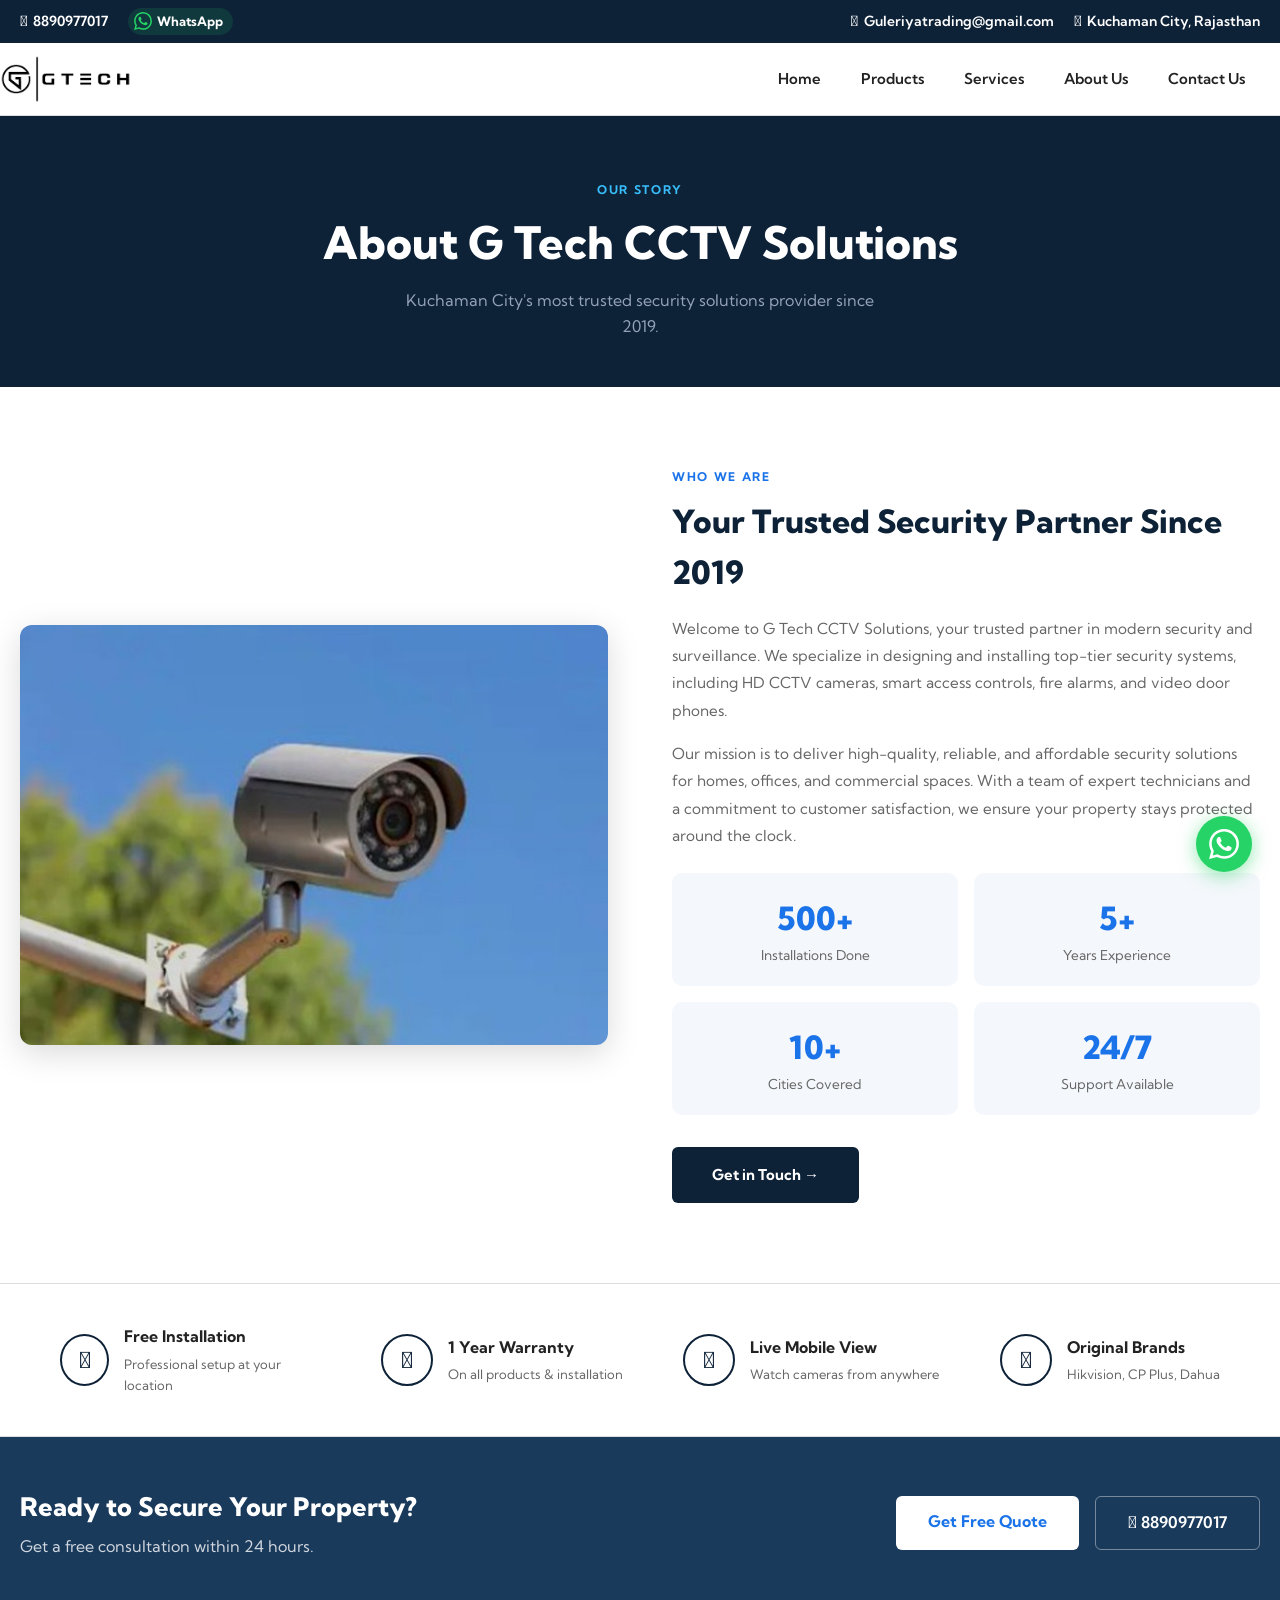
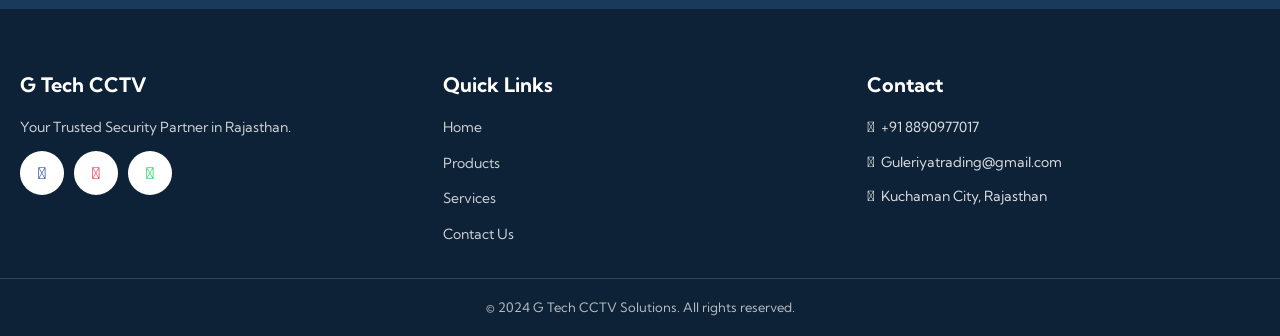
==== about.html @ 12f53654 "Add files via upload" ====
<!DOCTYPE html>
<html lang="en">
<head>
  <link rel="icon" type="image/x-icon" href="favicon.ico"/>
  <link rel="icon" type="image/png" href="favicon.png"/>
  <link rel="apple-touch-icon" href="favicon.png"/>
  <meta name="robots" content="index, follow"/>
  <meta name="geo.region" content="IN-RJ"/>
  <meta name="geo.placename" content="Kuchaman City, Rajasthan"/>
  <meta property="og:url" content="https://gtechcctv.com"/>
  <meta property="og:image" content="https://gtechcctv.com/hero_bg.jpg"/>
  <link rel="canonical" href="https://gtechcctv.com"/>
  <meta charset="UTF-8"/>
  <meta name="viewport" content="width=device-width, initial-scale=1.0"/>
  <title>About G Tech CCTV Solutions | Kuchaman City Rajasthan</title>
  <link rel="preconnect" href="https://fonts.googleapis.com"/>
  <link href="https://fonts.googleapis.com/css2?family=Kumbh+Sans:wght@100..900&display=swap" rel="stylesheet"/>
  <link rel="stylesheet" href="https://cdnjs.cloudflare.com/ajax/libs/font-awesome/6.5.0/css/all.min.css"/>
  <link rel="stylesheet" href="style.css"/>
</head>
<body>
<button onclick="window.scrollTo({top:0,behavior:'smooth'})" id="scrollTopBtn"><i class="fa-solid fa-arrow-up"></i></button>
<div id="waFloat"><div class="wa-tooltip">WhatsApp Us</div><a href="https://wa.me/918890977017" target="_blank" class="wa-main"><svg viewBox="0 0 24 24"><path d="M17.472 14.382c-.297-.149-1.758-.867-2.03-.967-.273-.099-.471-.148-.67.15-.197.297-.767.966-.94 1.164-.173.199-.347.223-.644.075-.297-.15-1.255-.463-2.39-1.475-.883-.788-1.48-1.761-1.653-2.059-.173-.297-.018-.458.13-.606.134-.133.298-.347.446-.52.149-.174.198-.298.298-.497.099-.198.05-.371-.025-.52-.075-.149-.669-1.612-.916-2.207-.242-.579-.487-.5-.669-.51-.173-.008-.371-.01-.57-.01-.198 0-.52.074-.792.372-.272.297-1.04 1.016-1.04 2.479 0 1.462 1.065 2.875 1.213 3.074.149.198 2.096 3.2 5.077 4.487.709.306 1.262.489 1.694.625.712.227 1.36.195 1.871.118.571-.085 1.758-.719 2.006-1.413.248-.694.248-1.289.173-1.413-.074-.124-.272-.198-.57-.347m-5.421 7.403h-.004a9.87 9.87 0 01-5.031-1.378l-.361-.214-3.741.982.998-3.648-.235-.374a9.86 9.86 0 01-1.51-5.26c.001-5.45 4.436-9.884 9.888-9.884 2.64 0 5.122 1.03 6.988 2.898a9.825 9.825 0 012.893 6.994c-.003 5.45-4.437 9.884-9.885 9.884m8.413-18.297A11.815 11.815 0 0012.05 0C5.495 0 .16 5.335.157 11.892c0 2.096.547 4.142 1.588 5.945L.057 24l6.305-1.654a11.882 11.882 0 005.683 1.448h.005c6.554 0 11.89-5.335 11.893-11.893a11.821 11.821 0 00-3.48-8.413z"/></svg></a></div>

<div class="upperheader">
  <div class="container">
    <div class="upperheader-box">
      <div class="socialmedia-upper">
        <a href="tel:+918890977017"><i class="fa-solid fa-phone"></i>8890977017</a>
        <a href="https://wa.me/918890977017" target="_blank" class="uh-wa-icon" title="WhatsApp Us">
          <svg viewBox="0 0 24 24" style="width:18px;height:18px;fill:#25d366;vertical-align:middle"><path d="M17.472 14.382c-.297-.149-1.758-.867-2.03-.967-.273-.099-.471-.148-.67.15-.197.297-.767.966-.94 1.164-.173.199-.347.223-.644.075-.297-.15-1.255-.463-2.39-1.475-.883-.788-1.48-1.761-1.653-2.059-.173-.297-.018-.458.13-.606.134-.133.298-.347.446-.52.149-.174.198-.298.298-.497.099-.198.05-.371-.025-.52-.075-.149-.669-1.612-.916-2.207-.242-.579-.487-.5-.669-.51-.173-.008-.371-.01-.57-.01-.198 0-.52.074-.792.372-.272.297-1.04 1.016-1.04 2.479 0 1.462 1.065 2.875 1.213 3.074.149.198 2.096 3.2 5.077 4.487.709.306 1.262.489 1.694.625.712.227 1.36.195 1.871.118.571-.085 1.758-.719 2.006-1.413.248-.694.248-1.289.173-1.413-.074-.124-.272-.198-.57-.347m-5.421 7.403h-.004a9.87 9.87 0 01-5.031-1.378l-.361-.214-3.741.982.998-3.648-.235-.374a9.86 9.86 0 01-1.51-5.26c.001-5.45 4.436-9.884 9.888-9.884 2.64 0 5.122 1.03 6.988 2.898a9.825 9.825 0 012.893 6.994c-.003 5.45-4.437 9.884-9.885 9.884m8.413-18.297A11.815 11.815 0 0012.05 0C5.495 0 .16 5.335.157 11.892c0 2.096.547 4.142 1.588 5.945L.057 24l6.305-1.654a11.882 11.882 0 005.683 1.448h.005c6.554 0 11.89-5.335 11.893-11.893a11.821 11.821 0 00-3.48-8.413z"/></svg>
        </a>
      </div>
      <div class="socialmedia-upper">
        <a href="mailto:Guleriyatrading@gmail.com"><i class="fa-regular fa-envelope"></i>Guleriyatrading@gmail.com</a>
        <a href="#"><i class="fa-solid fa-location-dot"></i>Kuchaman City, Rajasthan</a>
      </div>
    </div>
  </div>
</div></div>

<header class="navbar" id="navbar">
  <button class="hamburger" id="menuToggle"><i class="fa-solid fa-bars"></i></button>
    <a href="index.html" class="logo-wrap">
    <img src="logo.png" alt="G Tech CCTV Solutions" class="navbar-logo"/>
  </a>
  <nav class="menu" id="navMenu"><ul><li><a href="index.html">Home</a></li><li><a href="products.html">Products</a></li><li><a href="services.html">Services</a></li><li><a href="about.html">About Us</a></li><li><a href="contact.html">Contact Us</a></li></ul></nav>
</header>

<div class="page-hero"><div class="eyebrow">Our Story</div><h1>About G Tech CCTV Solutions</h1><p>Kuchaman City's most trusted security solutions provider since 2019.</p></div>

<div style="padding:5rem 0;background:#fff">
  <div class="container">
    <div style="display:grid;grid-template-columns:1fr 1fr;gap:4rem;align-items:center">
      <div>
        <img src="install_1.jpg" alt="G Tech" style="width:100%;height:420px;object-fit:cover;border-radius:12px;box-shadow:0 8px 32px rgba(0,0,0,.15)"/>
      </div>
      <div>
        <div style="font-size:.75rem;font-weight:700;letter-spacing:.14em;text-transform:uppercase;color:#1a73e8;margin-bottom:.6rem">Who We Are</div>
        <h2 style="font-size:2rem;font-weight:800;color:#0d2137;margin-bottom:1rem">Your Trusted Security Partner Since 2019</h2>
        <p style="color:#666;font-size:.95rem;line-height:1.8;margin-bottom:1rem">Welcome to G Tech CCTV Solutions, your trusted partner in modern security and surveillance. We specialize in designing and installing top-tier security systems, including HD CCTV cameras, smart access controls, fire alarms, and video door phones.</p>
        <p style="color:#666;font-size:.95rem;line-height:1.8;margin-bottom:1.5rem">Our mission is to deliver high-quality, reliable, and affordable security solutions for homes, offices, and commercial spaces. With a team of expert technicians and a commitment to customer satisfaction, we ensure your property stays protected around the clock.</p>
        <div style="display:grid;grid-template-columns:1fr 1fr;gap:1rem;margin-bottom:2rem">
          <div style="background:#f4f7fb;border-radius:10px;padding:1.25rem;text-align:center"><div style="font-size:2rem;font-weight:800;color:#1a73e8">500+</div><div style="font-size:.85rem;color:#666">Installations Done</div></div>
          <div style="background:#f4f7fb;border-radius:10px;padding:1.25rem;text-align:center"><div style="font-size:2rem;font-weight:800;color:#1a73e8">5+</div><div style="font-size:.85rem;color:#666">Years Experience</div></div>
          <div style="background:#f4f7fb;border-radius:10px;padding:1.25rem;text-align:center"><div style="font-size:2rem;font-weight:800;color:#1a73e8">10+</div><div style="font-size:.85rem;color:#666">Cities Covered</div></div>
          <div style="background:#f4f7fb;border-radius:10px;padding:1.25rem;text-align:center"><div style="font-size:2rem;font-weight:800;color:#1a73e8">24/7</div><div style="font-size:.85rem;color:#666">Support Available</div></div>
        </div>
        <a href="contact.html" class="watch-cart-btn" style="text-decoration:none;display:inline-flex">Get in Touch →</a>
      </div>
    </div>
  </div>
</div>

<div class="info-section">
  <div class="info-item"><div class="info-icon"><i class="fa fa-tools"></i></div><div class="info-text"><h4>Free Installation</h4><p>Professional setup at your location</p></div></div>
  <div class="info-item"><div class="info-icon"><i class="fa fa-shield-alt"></i></div><div class="info-text"><h4>1 Year Warranty</h4><p>On all products & installation</p></div></div>
  <div class="info-item"><div class="info-icon"><i class="fa fa-mobile-alt"></i></div><div class="info-text"><h4>Live Mobile View</h4><p>Watch cameras from anywhere</p></div></div>
  <div class="info-item"><div class="info-icon"><i class="fa fa-certificate"></i></div><div class="info-text"><h4>Original Brands</h4><p>Hikvision, CP Plus, Dahua</p></div></div>
</div>

<div class="newsletter-section"><div class="container"><div class="newsletter-inner"><div><h3>Ready to Secure Your Property?</h3><p>Get a free consultation within 24 hours.</p></div><div style="display:flex;gap:1rem;flex-wrap:wrap"><a href="contact.html" style="display:inline-block;background:#fff;color:#1a73e8;padding:.85rem 2rem;border-radius:6px;font-weight:700;text-decoration:none">Get Free Quote</a><a href="tel:+918890977017" style="display:inline-block;color:#fff;padding:.85rem 2rem;border-radius:6px;font-weight:600;border:1.5px solid rgba(255,255,255,.4);text-decoration:none"><i class="fa fa-phone"></i> 8890977017</a></div></div></div></div>

<footer class="custom-footer">
  <div class="footer-top container">
    <div class="footer-col"><h4>G Tech CCTV</h4><p>Your Trusted Security Partner in Rajasthan.</p><div class="social-icons"><a href="#" class="icons facebook"><i class="fab fa-facebook-f"></i></a><a href="#" class="icons instagram"><i class="fab fa-instagram"></i></a><a href="https://wa.me/918890977017" class="icons whatsapp"><i class="fab fa-whatsapp"></i></a></div></div>
    <div class="footer-col"><h4>Quick Links</h4><ul><li><a href="index.html">Home</a></li><li><a href="products.html">Products</a></li><li><a href="services.html">Services</a></li><li><a href="contact.html">Contact Us</a></li></ul></div>
    <div class="footer-col contact-us"><h4>Contact</h4><a href="tel:+918890977017"><i class="fa fa-phone"></i>+91 8890977017</a><a href="mailto:Guleriyatrading@gmail.com"><i class="fa fa-envelope"></i>Guleriyatrading@gmail.com</a><a><i class="fa fa-location-dot"></i>Kuchaman City, Rajasthan</a></div>
  </div>
  <div class="footer-bottom"><p>© 2024 G Tech CCTV Solutions. All rights reserved.</p></div>
</footer>
<script src="main.js"></script>
</body>
</html>
---- style.css ----
/* =====================================================
   G TECH CCTV SOLUTIONS — MAIN STYLESHEET
   Based on Situ Watch Factory Design
   ===================================================== */
:root {
  --primary: #0d2137;
  --primary-light: #1a3a5c;
  --primary-dark: #060f1a;
  --accent: #1a73e8;
  --accent-hover: #1557b0;
  --light: #f4f7fb;
  --white: #ffffff;
  --text: #222222;
  --muted: #666666;
  --border: #dddddd;
}

*,*::before,*::after { box-sizing: border-box; padding: 0; margin: 0; font-family: "Kumbh Sans", sans-serif; }
html { scroll-behavior: smooth; }
body { color: var(--text); background: #fff; overflow-x: hidden; line-height: 1.6; }
img { max-width: 100%; display: block; }
a { text-decoration: none; color: inherit; }
.container { max-width: 1280px; width: 100%; margin: auto; padding: 0 20px; }

/* ── SCROLL TOP ── */
#scrollTopBtn { position:fixed; bottom:80px; right:20px; z-index:99; font-size:18px; border:none; outline:none; background:#1a73e8; color:white; cursor:pointer; padding:10px 15px; border-radius:50%; display:none; transition:background .3s; width:50px; height:50px; }
#scrollTopBtn:hover { background:#0d2137; }

/* ── UPPER HEADER ── */
.upperheader { background: var(--primary); }
.upperheader-box { width:100%; display:flex; justify-content:space-between; padding:8px 0; align-items:center; }
.socialmedia-upper { display:flex; gap:20px; align-items:center; }
.socialmedia-upper i { margin-right:5px; }
.socialmedia-upper a { text-decoration:none; color:#fff; transition:.5s; font-weight:600; font-size:14px; }
.socialmedia-upper a:hover { opacity:.85; }
.uh-wa-icon { display:flex; align-items:center; background:#25d36622; border-radius:50px; padding:3px 10px 3px 6px; gap:5px; color:#25d366 !important; font-size:13px !important; }
.uh-wa-icon::after { content:'WhatsApp'; font-weight:700; color:#fff; font-size:13px; }

/* ── NAVBAR ── */
.navbar { display:flex; justify-content:space-between; align-items:center; padding:0 20px 0 0; position:sticky; top:0; z-index:999; background:#fff; border-bottom:1px solid var(--border); }
/* Navbar logo image */
.navbar-logo {
  height: 48px;
  width: auto;
  display: block;
  /* Logo is white — invert to dark for white navbar */
  filter: invert(1) brightness(0);
}
.logo-wrap { display:flex; align-items:center; text-decoration:none; padding: 12px 0; }
/* Full corner logo box — SVG shield */
.logo-icon-box { 
  width:54px; height:54px; 
  background:var(--primary); 
  border-radius:10px; 
  display:flex; align-items:center; justify-content:center; 
  flex-shrink:0;
  padding:8px;
}
.logo-icon-box svg { 
  width:100%; height:100%;
  fill:#fff; 
}
/* Keep old class for other pages still using it */
.logo-corner-img { background:#fff; height:72px; width:130px; display:flex; align-items:center; justify-content:center; flex-shrink:0; padding:4px 6px; border-right:4px solid var(--primary); box-sizing:border-box; overflow:hidden; }
.logo-corner-img img { width:100%; height:100%; object-fit:cover; object-position:center top; display:block; }
.logo-text-block { display:flex; flex-direction:column; line-height:1.15; }
.lt-main { font-size:1.25rem; font-weight:900; color:var(--primary); letter-spacing:.02em; font-family:'Kumbh Sans',sans-serif; }
.lt-sub { font-size:.78rem; font-weight:700; color:var(--accent); letter-spacing:.06em; text-transform:uppercase; }

.menu { display:flex; padding:15px; justify-content:center; }
.menu ul { list-style:none; display:flex; gap:40px; padding:0; margin:0; }
.menu ul li a { text-decoration:none; color:var(--text); font-weight:600; transition:.5s; padding-bottom:35px; font-size:15px; }
.menu ul li a i { vertical-align:bottom; margin-left:5px; font-size:12px; }
.menu ul li a:hover { color:var(--primary); }
.nav-actions { display:flex; gap:10px; align-items:center; }
.nav-actions button { background:none; border:none; cursor:pointer; font-size:20px; color:var(--text); transition:color .3s; position:relative; }
.nav-actions button:hover { color:var(--primary); }
.hamburger { display:none; font-size:1.5em; background:none; border:none; color:var(--text); cursor:pointer; }

/* SEARCH BAR */
#searchBar { position:relative; padding:12px 20px; background:var(--primary-light); display:none; }
#searchBar.show { display:block; }
#searchBar input { padding:10px 15px; border-radius:4px; width:100%; font-size:14px; outline:none; border:1px solid var(--border); }

/* ── HERO BANNER SLIDER ── */
.main-banner-section { position:relative; margin-bottom:30px; }
.slider { position:relative; width:100%; height:100%; }
.auto-slider { position:relative; width:100%; height:500px; overflow:hidden; }
.auto-slider .slide { position:absolute; width:100%; height:100%; opacity:0; transition:all 1.2s cubic-bezier(.25,.46,.45,.94); background-size:cover; background-position:center; background-repeat:no-repeat; display:flex; align-items:center; justify-content:flex-start; padding-left:8%; }
.auto-slider .slide.active { opacity:1; z-index:2; }
.auto-slider .slide .info { position:relative; text-align:left; color:white; padding:40px; border-radius:12px; max-width:550px; z-index:2; opacity:0; transform:translateY(50px); transition:all 1s ease .5s; }
.auto-slider .slide.active .info { opacity:1; transform:translateY(0); }
.auto-slider .slide .info h1 { font-size:3rem; margin-bottom:20px; font-weight:800; text-shadow:2px 2px 8px rgba(0,0,0,.6); letter-spacing:1.5px; line-height:1.2; }
.auto-slider .slide .info p { font-size:1.2rem; line-height:1.6; margin-bottom:30px; text-shadow:1px 1px 4px rgba(0,0,0,.7); }
.banner-btn { display:inline-block; padding:14px 32px; background:var(--accent); color:#fff; font-weight:700; border-radius:50px; text-transform:uppercase; letter-spacing:1px; transition:all .4s; box-shadow:0 4px 15px rgba(26,115,232,.3); }
.banner-btn:hover { transform:translateY(-3px); box-shadow:0 8px 25px rgba(26,115,232,.5); background:var(--accent-hover); }
.dots-navigation { position:absolute; bottom:30px; left:0; right:0; display:flex; justify-content:center; z-index:10; gap:15px; }
.dot { width:14px; height:14px; border-radius:50%; background:rgba(255,255,255,.5); cursor:pointer; transition:all .4s; box-shadow:0 2px 8px rgba(0,0,0,.3); }
.dot.active { background:var(--accent); transform:scale(1.4); box-shadow:0 0 20px var(--accent); }
.dot:hover { background:var(--accent); transform:scale(1.3); }

/* ── CATEGORIES ── */
.categories-list { width:100%; margin-top:50px; }
.men-women-watch { display:flex; gap:20px; flex-wrap:wrap; justify-content:center; }
.men-women-watch-box { position:relative; width:calc(20% - 16px); overflow:hidden; box-shadow:0 15px 30px rgba(0,0,0,.15); border-radius:12px; transition:all .4s cubic-bezier(.175,.885,.32,1.275); cursor:pointer; background:#f4f7fb; }
.men-women-watch-box:hover { transform:translateY(-15px); box-shadow:0 20px 40px rgba(0,0,0,.2); }
.men-women-watch-box-image { overflow:hidden; position:relative; height:280px; border-radius:12px; background:#f4f7fb; }
.men-women-watch-box-image img { width:100%; height:100%; object-fit:cover; display:block; transition:transform .8s cubic-bezier(.23,1,.32,1); border-radius:12px; }
/* For PNG product images — show full camera, no crop */
.men-women-watch-box-image.cat-contain { background:#fff; }
.men-women-watch-box-image.cat-contain img { object-fit:contain; padding:10px; transform:scale(.92); }
.men-women-watch-box:hover .men-women-watch-box-image.cat-contain img { transform:scale(1); }
.men-women-watch-box:hover .men-women-watch-box-image img { transform:scale(1.15); }
.men-women-watch-box h6 { position:absolute; bottom:0; left:0; right:0; margin:0; font-size:18px; color:#fff; font-weight:700; text-shadow:0 2px 10px rgba(0,0,0,.6); z-index:2; transition:all .4s; background:linear-gradient(to top,rgba(0,0,0,.75) 0%,transparent 100%); padding:30px 18px 16px; text-align:left; border-radius:0 0 12px 12px; }
.men-women-watch-box:hover h6 { padding-bottom:20px; }
.cat-overlay { position:absolute; inset:0; background:linear-gradient(to top,rgba(0,0,0,.5) 0%,transparent 55%); border-radius:12px; z-index:1; }

/* ── SECTION HEADING ── */
.main-product-arrvial { background:#fafafa; margin-top:50px; padding-bottom:50px; }
.product-heading-arrival { width:100%; text-align:center; padding:50px 0; }
.product-heading-arrival h3 { font-size:35px; font-weight:600; text-shadow:0 2px 5px rgba(148,148,148,.6); }
.product-heading-arrival h6 { font-size:18px; font-weight:500; color:var(--accent); }

/* ── PRODUCT CARDS ── */
.product-box-main { display:flex; flex-wrap:wrap; width:100%; gap:25px; justify-content:center; }
.product-card { background:#fff; padding:15px; border-radius:8px; width:23%; box-shadow:0 3px 10px rgba(0,0,0,.1); text-align:center; transition:transform .3s; position:relative; cursor:pointer; }
.product-card:hover { transform:translateY(-5px); box-shadow:0 10px 20px rgba(13,33,55,.15); }
.card-link { position:absolute; top:0; left:0; right:0; bottom:0; z-index:1; }
.image-wrapper { position:relative; width:100%; overflow:hidden; border-radius:6px; background:#f4f7fb; }
.image-wrapper img { width:100%; height:220px; object-fit:cover; display:block; transition:transform .4s; }
.image-wrapper .hover-img { position:absolute; top:0; left:0; opacity:0; transition:opacity .3s; }
.product-card:hover .image-wrapper img { transform:scale(1.05); }
.product-card:hover .hover-img { opacity:1; }
.product-card:hover .main-img { opacity:0; }
.product-action-buttons { display:flex; flex-direction:column; gap:10px; position:absolute; z-index:2; top:14%; right:-20px; transform:translateY(-50%); opacity:0; transition:all .4s ease-in-out; }
.product-card:hover .product-action-buttons { right:20px; opacity:1; }
.action-btn { background:#fff; color:var(--text); font-size:16px; border-radius:50%; border:none; cursor:pointer; text-align:center; transition:background .3s,transform .3s; box-shadow:0 4px 10px rgba(0,0,0,.1); width:46px; height:46px; line-height:46px; display:flex; align-items:center; justify-content:center; }
.action-btn:hover { background:var(--primary); color:#fff; transform:scale(1.05); }
.pc-tag-badge { position:absolute; top:.75rem; left:.75rem; color:#fff; font-size:.7rem; font-weight:700; padding:.2rem .65rem; border-radius:50px; z-index:3; }
.shop-name { color:#888; font-size:12px; margin:8px 0 4px; text-transform:uppercase; font-weight:600; }
.product-name-text { font-size:16px; margin:5px 0; color:var(--text); font-weight:600; transition:.5s; display:block; }
.product-name-text:hover { color:var(--primary); }
.product-subtitle { font-size:13px; color:var(--muted); margin:3px 0; }
.rating { color:#ffc107; font-size:16px; margin:5px 0; }
.product-view-more-btn { text-align:center; margin:30px 0 10px; width:100%; }
.product-btn { position:relative; display:inline-block; padding:12px 30px; font-size:15px; font-weight:600; color:var(--text); border:2px solid var(--primary); text-transform:uppercase; overflow:hidden; transition:all .4s; z-index:1; background:transparent; cursor:pointer; }
.product-btn::before { content:''; position:absolute; top:0; left:-100%; width:100%; height:100%; background:var(--primary); z-index:-1; transition:all .4s; }
.product-btn:hover::before { left:0; }
.product-btn:hover { color:#fff; }

/* ── SPECIAL OFFER / PROMO ── */
.special-offer-section { padding:50px 0; }
.special-offer-main { display:flex; align-items:center; justify-content:space-between; background:#fff; margin:0 0 40px; border-radius:12px; overflow:hidden; box-shadow:0 8px 30px rgba(0,0,0,.1); }
.special-text { width:40%; padding:40px; }
.special-image { width:60%; overflow:hidden; height:450px; }
.special-image img { width:100%; height:100%; object-fit:cover; transition:.7s; }
.special-image img:hover { transform:scale(1.05); }
.special-offer-badge { color:var(--accent); font-weight:800; font-size:13px; letter-spacing:2px; text-transform:uppercase; }
.special-text h6 { font-size:22px; color:var(--text); margin:10px 0 0; }
.special-text h5 { font-size:42px; color:var(--text); margin:0; font-weight:800; line-height:1.1; }
.special-text p { color:var(--muted); margin:20px 0 25px; font-size:16px; line-height:1.7; }

/* ── BRAND LIST ── */
.main-brand-list { width:100%; background:#fff; padding:50px 0; }
.brand-list-box-main { display:grid; grid-template-columns:repeat(5,1fr); gap:20px; width:100%; justify-items:center; }
.brand-list-box-image { overflow:hidden; border-radius:8px; box-shadow:0 3px 12px rgba(0,0,0,.08); transition:transform .3s; }
.brand-list-box-image:hover { transform:translateY(-5px); }
.brand-list-box-image img { width:100%; height:160px; object-fit:cover; transition:.5s; }

/* ── TESTIMONIALS ── */
.testimonial-container { display:flex; width:100%; }
.image-section { width:50%; display:flex; justify-content:center; align-items:center; background:#fff; }
.image-section img { width:100%; height:100%; object-fit:cover; }
.text-section { width:50%; background:#f2f2f2; padding:60px 40px; display:flex; flex-direction:column; justify-content:center; position:relative; overflow:hidden; }
.testimonial { opacity:0; transition:opacity .5s; position:absolute; }
.testimonial.active { opacity:1; position:relative; }
.quote-icon { font-size:40px; color:var(--primary); margin-bottom:20px; }
.quote-text { color:#555; font-size:16px; line-height:1.6; margin-bottom:30px; font-style:italic; }
.author-info { display:flex; align-items:center; gap:15px; }
.author-info .name { font-weight:700; color:var(--text); font-size:16px; }
.author-info .role { color:var(--muted); font-size:14px; }
.nav-buttons { position:absolute; bottom:30px; right:40px; display:flex; gap:10px; }
.nav-buttons button { width:46px; height:46px; border-radius:50%; border:none; background:var(--primary); color:#fff; cursor:pointer; font-weight:700; font-size:18px; transition:background .2s; }
.nav-buttons button:hover { background:var(--accent); }

/* ── INFO STRIP ── */
.info-section { display:flex; justify-content:space-between; align-items:center; padding:40px 60px; background:#fff; flex-wrap:wrap; gap:20px; border-top:1px solid var(--border); border-bottom:1px solid var(--border); }
.info-item { display:flex; align-items:center; max-width:260px; gap:15px; }
.info-icon { width:52px; height:52px; border:2px solid var(--primary); border-radius:50%; display:flex; align-items:center; justify-content:center; font-size:22px; color:var(--primary); }
.info-text h4 { font-size:16px; font-weight:700; margin:0; }
.info-text p { font-size:13px; color:var(--muted); margin:4px 0 0; }

/* ── PRODUCT DETAIL PAGE ── */
.watch-page { display:flex; gap:30px; padding:40px 30px; }
.watch-gallery { display:flex; gap:20px; width:50%; }
.watch-thumbs { display:flex; flex-direction:column; gap:10px; overflow-y:auto; height:520px; width:110px; scrollbar-width:none; flex-shrink:0; }
.watch-thumbs::-webkit-scrollbar { display:none; }
.watch-thumbs img { width:100px; height:100px; object-fit:contain; cursor:pointer; border:2px solid transparent; border-radius:6px; border:1px solid var(--border); transition:border-color .2s; }
.watch-thumbs img:hover { border-color:var(--primary); }
.zoom-container { flex:1; }
.main-image { position:relative; width:100%; height:480px; overflow:hidden; border:1px solid var(--border); cursor:zoom-in; border-radius:8px; }
.main-image img { width:100%; height:100%; object-fit:contain; transition:transform .4s; }
.main-image:hover img { transform:scale(1.06); }
.zoom-hint { position:absolute; bottom:.75rem; right:.75rem; background:rgba(0,0,0,.55); color:#fff; font-size:.7rem; padding:.25rem .6rem; border-radius:50px; pointer-events:none; }
.watch-details { width:50%; }
.watch-details h2 { margin-bottom:10px; font-weight:400; font-size:30px; color:var(--primary); }
.watch-brand-badge { display:inline-block; font-size:.72rem; font-weight:700; padding:.22rem .7rem; border-radius:50px; margin-bottom:.75rem; }
.watch-desc { font-size:15px; color:var(--muted); margin-bottom:12px; line-height:1.7; }
.watch-meta { list-style:none; padding:0; margin:10px 0; }
.watch-meta li { line-height:32px; font-size:15px; }
.watch-meta li span { font-weight:700; font-size:16px; margin-right:5px; color:var(--primary); }
.contact-box { background:#fff8e1; border:1.5px solid #ffd54f; border-radius:8px; padding:1rem; margin:1.25rem 0; font-size:.9rem; color:#5d4037; }
.contact-box strong { color:var(--primary); }
.watch-actions { display:flex; gap:10px; margin:15px 0; flex-wrap:wrap; }
.watch-cart-btn { background:var(--primary); border:none; color:#fff; padding:16px 40px; font-weight:700; cursor:pointer; border-radius:6px; font-size:15px; transition:background .2s; display:flex; align-items:center; gap:.5rem; }
.watch-cart-btn:hover { background:var(--accent); }
.whatsapp-btn { background:#25d366; border:none; color:#fff; padding:16px 40px; font-weight:700; cursor:pointer; border-radius:6px; font-size:15px; transition:background .2s; display:flex; align-items:center; gap:.5rem; text-decoration:none; }
.whatsapp-btn:hover { background:#22c35e; }
.share-section { margin-top:20px; padding-top:15px; border-top:1px solid #eee; }
.share-label { display:block; margin-bottom:10px; font-size:14px; color:var(--muted); cursor:pointer; }
.share-buttons { display:flex; gap:10px; margin-bottom:20px; }
.share-btn { display:flex; align-items:center; justify-content:center; width:36px; height:36px; border-radius:50%; color:#fff; transition:all .3s; }
.share-btn:hover { transform:translateY(-2px); box-shadow:0 4px 8px rgba(0,0,0,.1); }
.share-btn.facebook { background:#3b5998; }
.share-btn.twitter { background:#1da1f2; }
.share-btn.whatsapp { background:#25d366; }
.share-btn.linkedin { background:#0077b5; }
.custom-tab-container { display:flex; justify-content:center; border-bottom:1px solid #ccc; margin-top:30px; overflow-x:auto; }
.custom-tab-button { background:inherit; border:none; outline:none; cursor:pointer; padding:14px 20px; transition:.3s; font-size:16px; font-weight:600; white-space:nowrap; }
.custom-tab-button.active-custom-tab { border-bottom:3px solid var(--primary); color:var(--primary); }
.custom-tab-panel { display:none; padding:20px 15px; }
.custom-tab-panel h3 { font-size:24px; font-weight:600; margin-bottom:15px; }
.custom-tab-panel p { color:var(--muted); font-size:15px; line-height:1.7; }
.specs-details-table { margin-top:15px; }
.specs-details-table .table-row { display:flex; justify-content:space-between; padding:12px 0; border-bottom:1px solid #eee; }
.specs-details-table .label { font-weight:700; color:var(--text); min-width:40%; }
.specs-details-table .value { color:var(--muted); text-align:right; }
.related-products { padding:40px 0; background:#fafafa; }

/* ── COLLECTION PAGE ── */
.page-hero { background:var(--primary); padding:4rem 1.25rem 3rem; text-align:center; }
.page-hero .eyebrow { font-size:.75rem; font-weight:700; letter-spacing:.14em; text-transform:uppercase; color:#38bdf8; margin-bottom:.5rem; }
.page-hero h1 { font-size:clamp(1.8rem,3.5vw,2.8rem); font-weight:800; color:#fff; margin-bottom:.6rem; }
.page-hero p { color:#94a3b8; max-width:500px; margin:0 auto; }
.filter-bar { display:flex; gap:.5rem; flex-wrap:wrap; margin-bottom:2rem; padding:1.5rem 0; border-bottom:1px solid var(--border); }
.filter-btn { padding:.5rem 1.1rem; border-radius:50px; border:1.5px solid var(--border); background:#fff; font-size:.85rem; font-weight:600; color:var(--muted); cursor:pointer; transition:all .2s; }
.filter-btn:hover { border-color:var(--accent); color:var(--accent); }
.filter-btn.active { background:var(--accent); color:#fff; border-color:var(--accent); }
.collection-grid { display:grid; grid-template-columns:repeat(auto-fill,minmax(260px,1fr)); gap:1.5rem; }

/* ── FOOTER ── */
.custom-footer { background:var(--primary); color:#fff; font-size:14px; }
.footer-top { display:grid; grid-template-columns:repeat(auto-fit,minmax(180px,1fr)); gap:30px; padding:60px 20px 20px; }
.footer-col h4 { margin-bottom:15px; font-size:20px; font-weight:700; }
.footer-col p { margin:0 0 12px; line-height:1.6; color:rgba(255,255,255,.8); }
.footer-col ul { list-style:none; padding:0; margin:0; }
.footer-col ul li { margin-bottom:10px; }
.footer-col ul li a { position:relative; display:inline-block; color:rgba(255,255,255,.8); text-decoration:none; padding-bottom:3px; transition:color .3s; }
.footer-col ul li a::after { content:''; position:absolute; width:0%; height:1.5px; bottom:0; left:0; background:#fff; transition:width .3s; }
.footer-col ul li a:hover::after { width:100%; }
.footer-col ul li a:hover { color:#fff; }
.contact-us a { display:block; color:rgba(255,255,255,.85); margin-bottom:12px; text-decoration:none; transition:color .2s; }
.contact-us a:hover { color:#fff; }
.contact-us i { margin-right:6px; }
.social-icons { display:flex; gap:10px; margin-top:12px; }
.social-icons .icons { display:flex; align-items:center; justify-content:center; background:#fff; color:#000; width:44px; height:44px; border-radius:50%; transition:all .3s; font-size:16px; }
.social-icons .facebook { color:#3b5998; }
.social-icons .instagram { color:#e4405f; }
.social-icons .whatsapp { color:#25d366; }
.social-icons .facebook:hover { background:#3b5998; color:#fff; }
.social-icons .instagram:hover { background:#e4405f; color:#fff; }
.social-icons .whatsapp:hover { background:#25d366; color:#fff; }
.footer-bottom { border-top:1px solid rgba(255,255,255,.15); padding:18px 40px; text-align:center; font-size:13px; color:rgba(255,255,255,.7); }
.footer-bottom a { color:rgba(255,255,255,.7); text-decoration:none; }
.footer-bottom a:hover { color:#fff; text-decoration:underline; }

/* ── WHATSAPP FLOAT ── */
#waFloat { position:fixed; bottom:1.75rem; right:1.75rem; z-index:9999; display:flex; flex-direction:column; align-items:flex-end; gap:.5rem; }
#waFloat .wa-tooltip { background:var(--primary); color:#fff; padding:.4rem .85rem; border-radius:50px; font-size:.78rem; font-weight:600; white-space:nowrap; box-shadow:0 2px 12px rgba(0,0,0,.18); opacity:0; transform:translateX(8px); transition:all .3s; pointer-events:none; }
#waFloat:hover .wa-tooltip { opacity:1; transform:translateX(0); }
#waFloat .wa-main { width:56px; height:56px; background:#25d366; border-radius:50%; display:flex; align-items:center; justify-content:center; box-shadow:0 4px 18px rgba(37,211,102,.5); cursor:pointer; transition:transform .2s; animation:waBounce 2.5s infinite; }
#waFloat .wa-main:hover { transform:scale(1.1); animation:none; }
#waFloat .wa-main svg { width:30px; height:30px; fill:#fff; }
@keyframes waBounce { 0%,100%{transform:scale(1)}50%{transform:scale(1.08)} }

/* ── LIGHTBOX ── */
#imgLightbox { position:fixed; inset:0; z-index:10000; background:rgba(0,0,0,.92); display:none; align-items:center; justify-content:center; padding:1rem; cursor:zoom-out; }
#imgLightbox.open { display:flex; animation:lbFadeIn .25s ease; }
@keyframes lbFadeIn { from{opacity:0}to{opacity:1} }
#imgLightbox img { max-width:90vw; max-height:88vh; object-fit:contain; border-radius:8px; cursor:default; }
#lbClose { position:absolute; top:1.25rem; right:1.5rem; color:#fff; font-size:2rem; cursor:pointer; background:rgba(255,255,255,.1); width:44px; height:44px; border-radius:50%; display:flex; align-items:center; justify-content:center; border:none; transition:background .2s; }
#lbClose:hover { background:rgba(255,255,255,.25); }

/* ── MEGA DROPDOWN ── */
.dropdown { position:relative; }
.mega-dropdown { display:block; opacity:0; visibility:hidden; transform:translateY(20px); transition:all .3s; position:fixed; top:120px; left:0; width:100%; background:#fff; border-top:1px solid var(--border); padding:25px; box-shadow:0 4px 12px rgba(0,0,0,.1); z-index:999; pointer-events:none; }
.dropdown:hover .mega-dropdown { opacity:1; visibility:visible; transform:translateY(0); pointer-events:auto; }
.mega-content { display:flex; gap:30px; }
.mega-content h4 { margin-bottom:12px; font-size:15px; font-weight:700; color:var(--primary); border-bottom:2px solid var(--border); padding-bottom:8px; }
.mega-content ul { list-style:none; padding:0; margin:0; }
.mega-content ul li { margin-bottom:8px; }
.mega-content ul li a { text-decoration:none; color:var(--muted); font-size:14px; transition:.3s; }
.mega-content ul li a:hover { color:var(--primary); font-weight:600; }
.dropdown-col { min-width:180px; }

/* ── NEWSLETTER ── */
.newsletter-section { background:var(--primary-light); padding:50px 0; }
.newsletter-inner { display:flex; align-items:center; justify-content:space-between; gap:2rem; flex-wrap:wrap; }
.newsletter-inner h3 { font-size:1.6rem; font-weight:800; color:#fff; margin-bottom:.4rem; }
.newsletter-inner p { color:rgba(255,255,255,.8); }
.newsletter-form { display:flex; gap:.5rem; flex-wrap:wrap; }
.newsletter-form input { padding:.85rem 1.25rem; border:none; border-radius:6px; font-size:.9rem; width:280px; outline:none; }
.newsletter-form button { padding:.85rem 1.75rem; background:var(--accent); color:#fff; border:none; border-radius:6px; font-weight:700; cursor:pointer; transition:background .2s; }
.newsletter-form button:hover { background:var(--accent-hover); }

/* ── RESPONSIVE ── */
@media(max-width:1024px) {
  .brand-list-box-main { grid-template-columns:repeat(3,1fr); }
  .men-women-watch-box { width:calc(33% - 14px); }
}
@media(max-width:768px) {
  .hamburger { display:block; }
  .menu { display:none; }
  .menu.show { display:block; background:#fff; position:absolute; top:60px; left:0; width:100%; border-top:1px solid var(--border); z-index:9999; height:100vh; padding:0; overflow-y:auto; }
  .menu ul { flex-direction:column; gap:0; }
  .menu ul li a { display:block; padding:15px 20px; border-bottom:1px solid #f0f0f0; padding-bottom:15px !important; color:var(--text); }
  .men-women-watch-box { width:calc(50% - 10px); }
  .product-card { width:calc(50% - 13px); }
  .special-offer-main { flex-direction:column; }
  .special-text,.special-image { width:100%; }
  .special-image { height:280px; }
  .testimonial-container { flex-direction:column; }
  .image-section,.text-section { width:100%; }
  .info-section { padding:30px 20px; }
  .watch-page { flex-direction:column; padding:20px; }
  .watch-gallery,.watch-details { width:100%; }
  .watch-thumbs { flex-direction:row; height:90px !important; width:100%; overflow-x:auto; overflow-y:hidden; }
  .watch-thumbs img { width:80px; height:80px; }
  .main-image { height:320px; }
  .footer-bottom { padding:15px 20px; }
  .brand-list-box-main { grid-template-columns:repeat(2,1fr); }
  .auto-slider { height:380px; }
  .auto-slider .slide .info h1 { font-size:1.8rem; }
  .newsletter-form input { width:100%; }
}
@media(max-width:480px) {
  .product-card { width:100%; }
  .men-women-watch-box { width:100%; }
  .auto-slider { height:320px; }
}

/* ═══════════════════════════════
   MOBILE RESPONSIVE FIXES
   ═══════════════════════════════ */

/* Logo corner image - size controlled by .logo-corner-img */
.logo-corner-img img { height:100% !important; width:100% !important; }

/* ── MOBILE NAVBAR LOGO CORNER ── */
@media(max-width:768px) {
  .logo-corner-img { height:60px; width:60px; }
  .lt-main { font-size:1.05rem; }
  .lt-sub { font-size:.68rem; }
  .navbar { padding:0 12px 0 0; }
}

/* Hero slider mobile */
@media(max-width:768px) {
  .auto-slider { height:420px !important; }
  .auto-slider .slide { padding-left:5% !important; padding-right:5% !important; background-position:center right !important; }
  .auto-slider .slide .info { padding:20px !important; max-width:100% !important; }
  .auto-slider .slide .info h1 { font-size:1.75rem !important; margin-bottom:12px !important; letter-spacing:0 !important; }
  .auto-slider .slide .info p { font-size:.9rem !important; margin-bottom:18px !important; }
  .banner-btn { padding:10px 22px !important; font-size:.85rem !important; }
  .dots-navigation { bottom:15px !important; }

  /* Category boxes */
  .men-women-watch { gap:10px !important; }
  .men-women-watch-box { width:calc(50% - 5px) !important; }
  .men-women-watch-box-image { height:160px !important; }
  .men-women-watch-box h6 { font-size:14px !important; bottom:12px !important; left:12px !important; }

  /* Products */
  .product-box-main { gap:12px !important; }
  .product-card { width:calc(50% - 6px) !important; padding:10px !important; }
  .image-wrapper img { height:160px !important; }
  .product-name-text { font-size:13px !important; }
  .product-subtitle { font-size:11px !important; }
  .shop-name { font-size:10px !important; }

  /* Service strip */
  .ss-grid { grid-template-columns:repeat(3,1fr) !important; }
  .ss-card { padding:1rem .5rem !important; }
  .ss-icon { font-size:1.5rem !important; }
  .ss-title { font-size:.78rem !important; }
  .ss-desc { display:none !important; }

  /* Stats */
  .stats-grid { grid-template-columns:repeat(3,1fr) !important; }

  /* Testimonial */
  .testimonial-container { flex-direction:column !important; }
  .image-section { display:none !important; }
  .text-section { width:100% !important; padding:30px 20px !important; }

  /* Info strip */
  .info-section { padding:20px !important; gap:15px !important; }
  .info-item { max-width:100% !important; }

  /* Brand list */
  .brand-list-box-main { grid-template-columns:repeat(2,1fr) !important; }

  /* Footer */
  .footer-top { grid-template-columns:1fr 1fr !important; gap:20px !important; }
  .footer-bottom { flex-direction:column !important; gap:5px !important; text-align:center !important; padding:12px 15px !important; }

  /* Special offer */
  .special-offer-main { flex-direction:column !important; }
  .special-text { width:100% !important; padding:25px !important; }
  .special-image { width:100% !important; height:200px !important; }

  /* Newsletter */
  .newsletter-inner { flex-direction:column !important; text-align:center !important; }
  .newsletter-form { width:100% !important; flex-direction:column !important; }
  .newsletter-form input { width:100% !important; }

  /* Modal */
  #modalContent { padding:.75rem !important; }
  #modalBox { max-height:95vh !important; }
  #modalContent > div { grid-template-columns:1fr !important; }
}

@media(max-width:480px) {
  .auto-slider { height:380px !important; }
  .auto-slider .slide .info h1 { font-size:1.5rem !important; }
  .men-women-watch-box { width:calc(50% - 5px) !important; }
  .men-women-watch-box-image { height:130px !important; }
  .product-card { width:calc(50% - 6px) !important; }
  .image-wrapper img { height:130px !important; }
  .ss-grid { grid-template-columns:repeat(2,1fr) !important; }
  .stats-grid { grid-template-columns:repeat(2,1fr) !important; }
  .footer-top { grid-template-columns:1fr !important; }
  .logo-corner-img img { height:100% !important; width:100% !important; }
  .upperheader-box { flex-direction:column !important; gap:3px !important; }
  .socialmedia-upper { gap:10px !important; flex-wrap:wrap !important; }
  .socialmedia-upper a { font-size:.72rem !important; }
  .uh-wa-icon::after { display:none !important; }
  .logo-corner-img { height:60px !important; width:90px !important; }
}

@media(max-width:360px) {
  .auto-slider { height:340px !important; }
  .auto-slider .slide .info h1 { font-size:1.3rem !important; }
  .product-card { width:100% !important; }
  .men-women-watch-box { width:100% !important; }
}
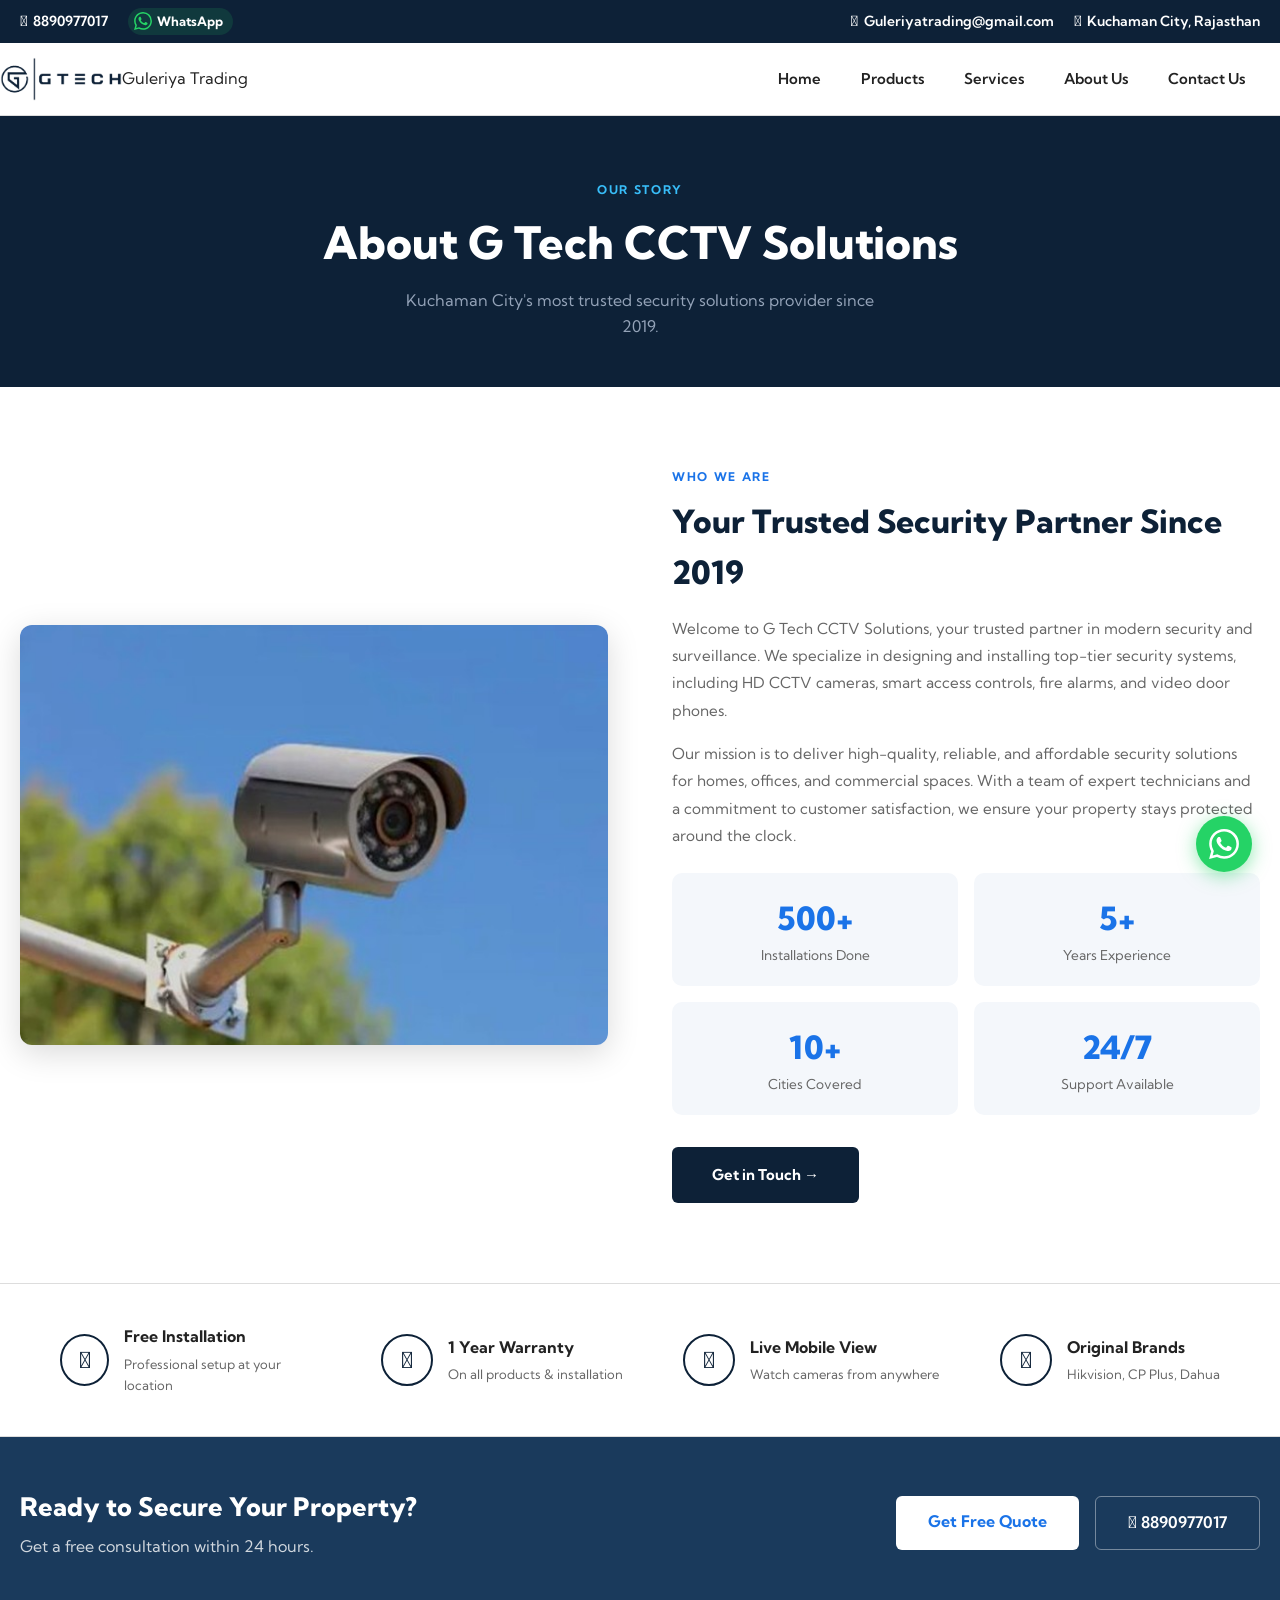
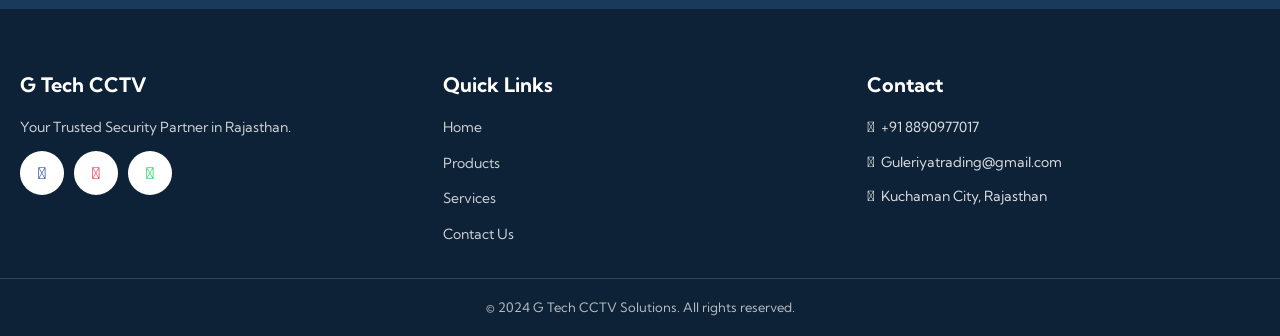
==== commit 426eae13: "Add files via upload" ====
--- a/about.html
+++ b/about.html
@@ -43,6 +43,9 @@
   <button class="hamburger" id="menuToggle"><i class="fa-solid fa-bars"></i></button>
     <a href="index.html" class="logo-wrap">
     <img src="logo.png" alt="G Tech CCTV Solutions" class="navbar-logo"/>
+    <div class="navbar-brand-text">
+      <span class="nbt-main">Guleriya Trading</span>
+    </div>
   </a>
   <nav class="menu" id="navMenu"><ul><li><a href="index.html">Home</a></li><li><a href="products.html">Products</a></li><li><a href="services.html">Services</a></li><li><a href="about.html">About Us</a></li><li><a href="contact.html">Contact Us</a></li></ul></nav>
 </header>
--- a/style.css
+++ b/style.css
@@ -40,13 +40,13 @@
 .navbar { display:flex; justify-content:space-between; align-items:center; padding:0 20px 0 0; position:sticky; top:0; z-index:999; background:#fff; border-bottom:1px solid var(--border); }
 /* Navbar logo image */
 .navbar-logo {
-  height: 48px;
+  height: 44px;
   width: auto;
+  max-width: 180px;
   display: block;
-  /* Logo is white — invert to dark for white navbar */
-  filter: invert(1) brightness(0);
-}
-.logo-wrap { display:flex; align-items:center; text-decoration:none; padding: 12px 0; }
+  object-fit: contain;
+}
+.logo-wrap { display:flex; align-items:center; text-decoration:none; padding: 14px 0; }
 /* Full corner logo box — SVG shield */
 .logo-icon-box { 
   width:54px; height:54px; 
@@ -127,7 +127,7 @@
 .product-card:hover { transform:translateY(-5px); box-shadow:0 10px 20px rgba(13,33,55,.15); }
 .card-link { position:absolute; top:0; left:0; right:0; bottom:0; z-index:1; }
 .image-wrapper { position:relative; width:100%; overflow:hidden; border-radius:6px; background:#f4f7fb; }
-.image-wrapper img { width:100%; height:220px; object-fit:cover; display:block; transition:transform .4s; }
+.image-wrapper img { width:100%; height:220px; object-fit:contain; padding:8px; display:block; transition:transform .4s; background:#f4f7fb; }
 .image-wrapper .hover-img { position:absolute; top:0; left:0; opacity:0; transition:opacity .3s; }
 .product-card:hover .image-wrapper img { transform:scale(1.05); }
 .product-card:hover .hover-img { opacity:1; }
@@ -362,6 +362,8 @@
   .lt-main { font-size:1.05rem; }
   .lt-sub { font-size:.68rem; }
   .navbar { padding:0 12px 0 0; }
+  .navbar-logo { height: 36px !important; max-width: 130px !important; }
+  .logo-wrap { padding: 10px 0; }
 }
 
 /* Hero slider mobile */
@@ -383,7 +385,7 @@
   /* Products */
   .product-box-main { gap:12px !important; }
   .product-card { width:calc(50% - 6px) !important; padding:10px !important; }
-  .image-wrapper img { height:160px !important; }
+  .image-wrapper img { height:160px !important; object-fit:contain !important; padding:6px !important; }
   .product-name-text { font-size:13px !important; }
   .product-subtitle { font-size:11px !important; }
   .shop-name { font-size:10px !important; }
@@ -436,7 +438,7 @@
   .men-women-watch-box { width:calc(50% - 5px) !important; }
   .men-women-watch-box-image { height:130px !important; }
   .product-card { width:calc(50% - 6px) !important; }
-  .image-wrapper img { height:130px !important; }
+  .image-wrapper img { height:130px !important; object-fit:contain !important; padding:5px !important; }
   .ss-grid { grid-template-columns:repeat(2,1fr) !important; }
   .stats-grid { grid-template-columns:repeat(2,1fr) !important; }
   .footer-top { grid-template-columns:1fr !important; }
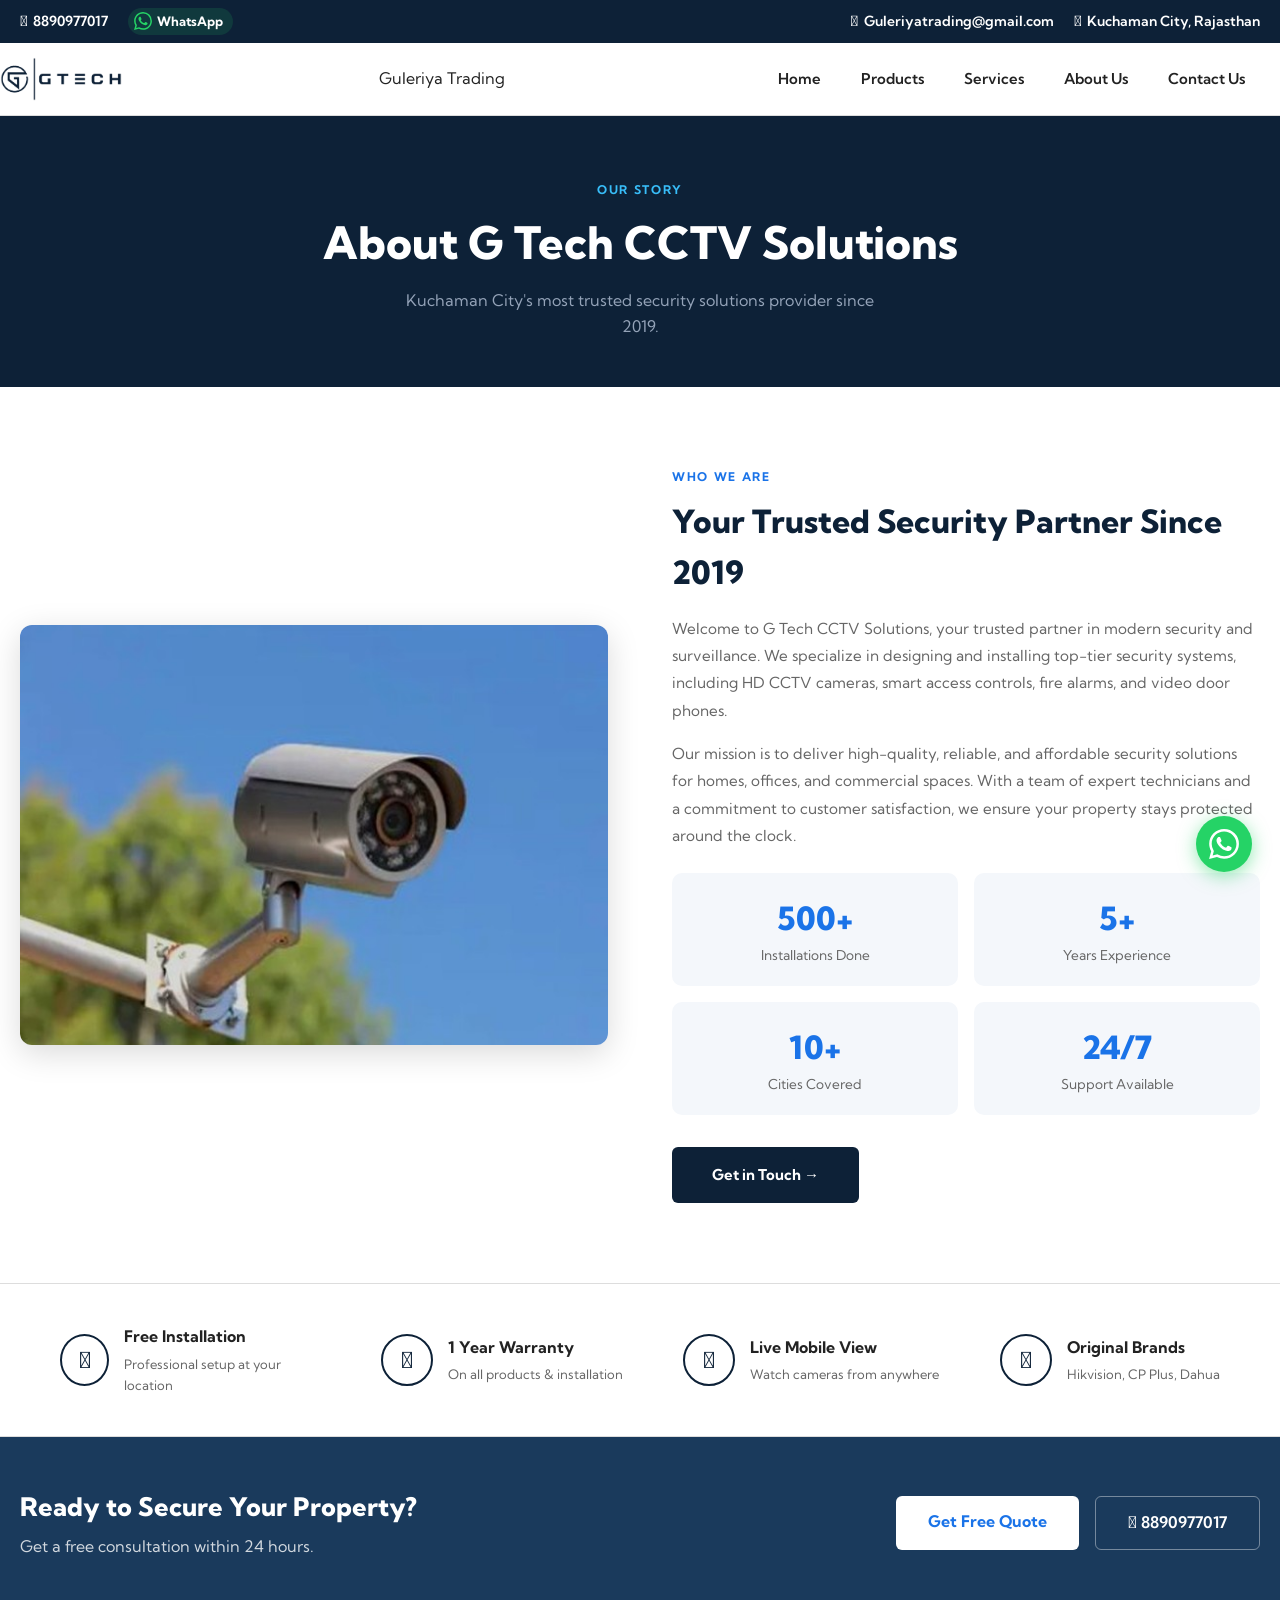
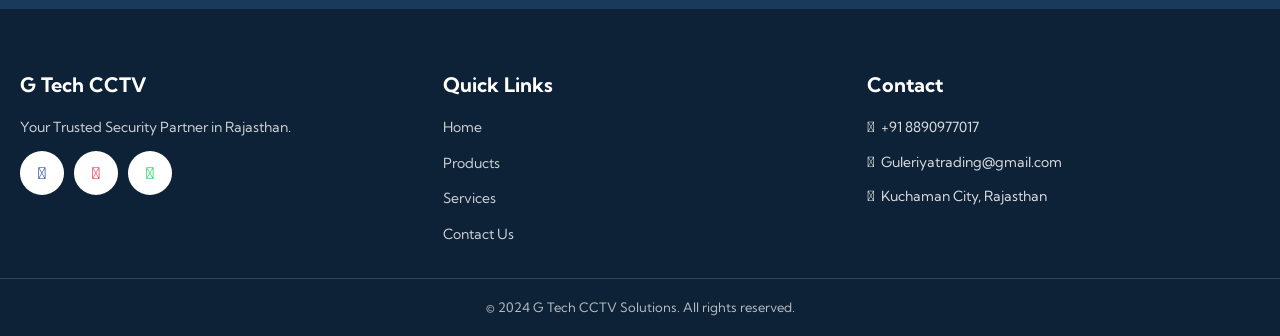
==== commit b506d279: "Add files via upload" ====
--- a/about.html
+++ b/about.html
@@ -14,7 +14,7 @@
   <meta name="viewport" content="width=device-width, initial-scale=1.0"/>
   <title>About G Tech CCTV Solutions | Kuchaman City Rajasthan</title>
   <link rel="preconnect" href="https://fonts.googleapis.com"/>
-  <link href="https://fonts.googleapis.com/css2?family=Kumbh+Sans:wght@100..900&display=swap" rel="stylesheet"/>
+  <link href="https://fonts.googleapis.com/css2?family=Kumbh+Sans:wght@100..900&family=Rajdhani:wght@600;700&display=swap" rel="stylesheet"/>
   <link rel="stylesheet" href="https://cdnjs.cloudflare.com/ajax/libs/font-awesome/6.5.0/css/all.min.css"/>
   <link rel="stylesheet" href="style.css"/>
 </head>
@@ -43,10 +43,10 @@
   <button class="hamburger" id="menuToggle"><i class="fa-solid fa-bars"></i></button>
     <a href="index.html" class="logo-wrap">
     <img src="logo.png" alt="G Tech CCTV Solutions" class="navbar-logo"/>
-    <div class="navbar-brand-text">
-      <span class="nbt-main">Guleriya Trading</span>
-    </div>
   </a>
+  <div class="navbar-center-brand">
+    <span class="ncb-text">Guleriya Trading</span>
+  </div>
   <nav class="menu" id="navMenu"><ul><li><a href="index.html">Home</a></li><li><a href="products.html">Products</a></li><li><a href="services.html">Services</a></li><li><a href="about.html">About Us</a></li><li><a href="contact.html">Contact Us</a></li></ul></nav>
 </header>
 
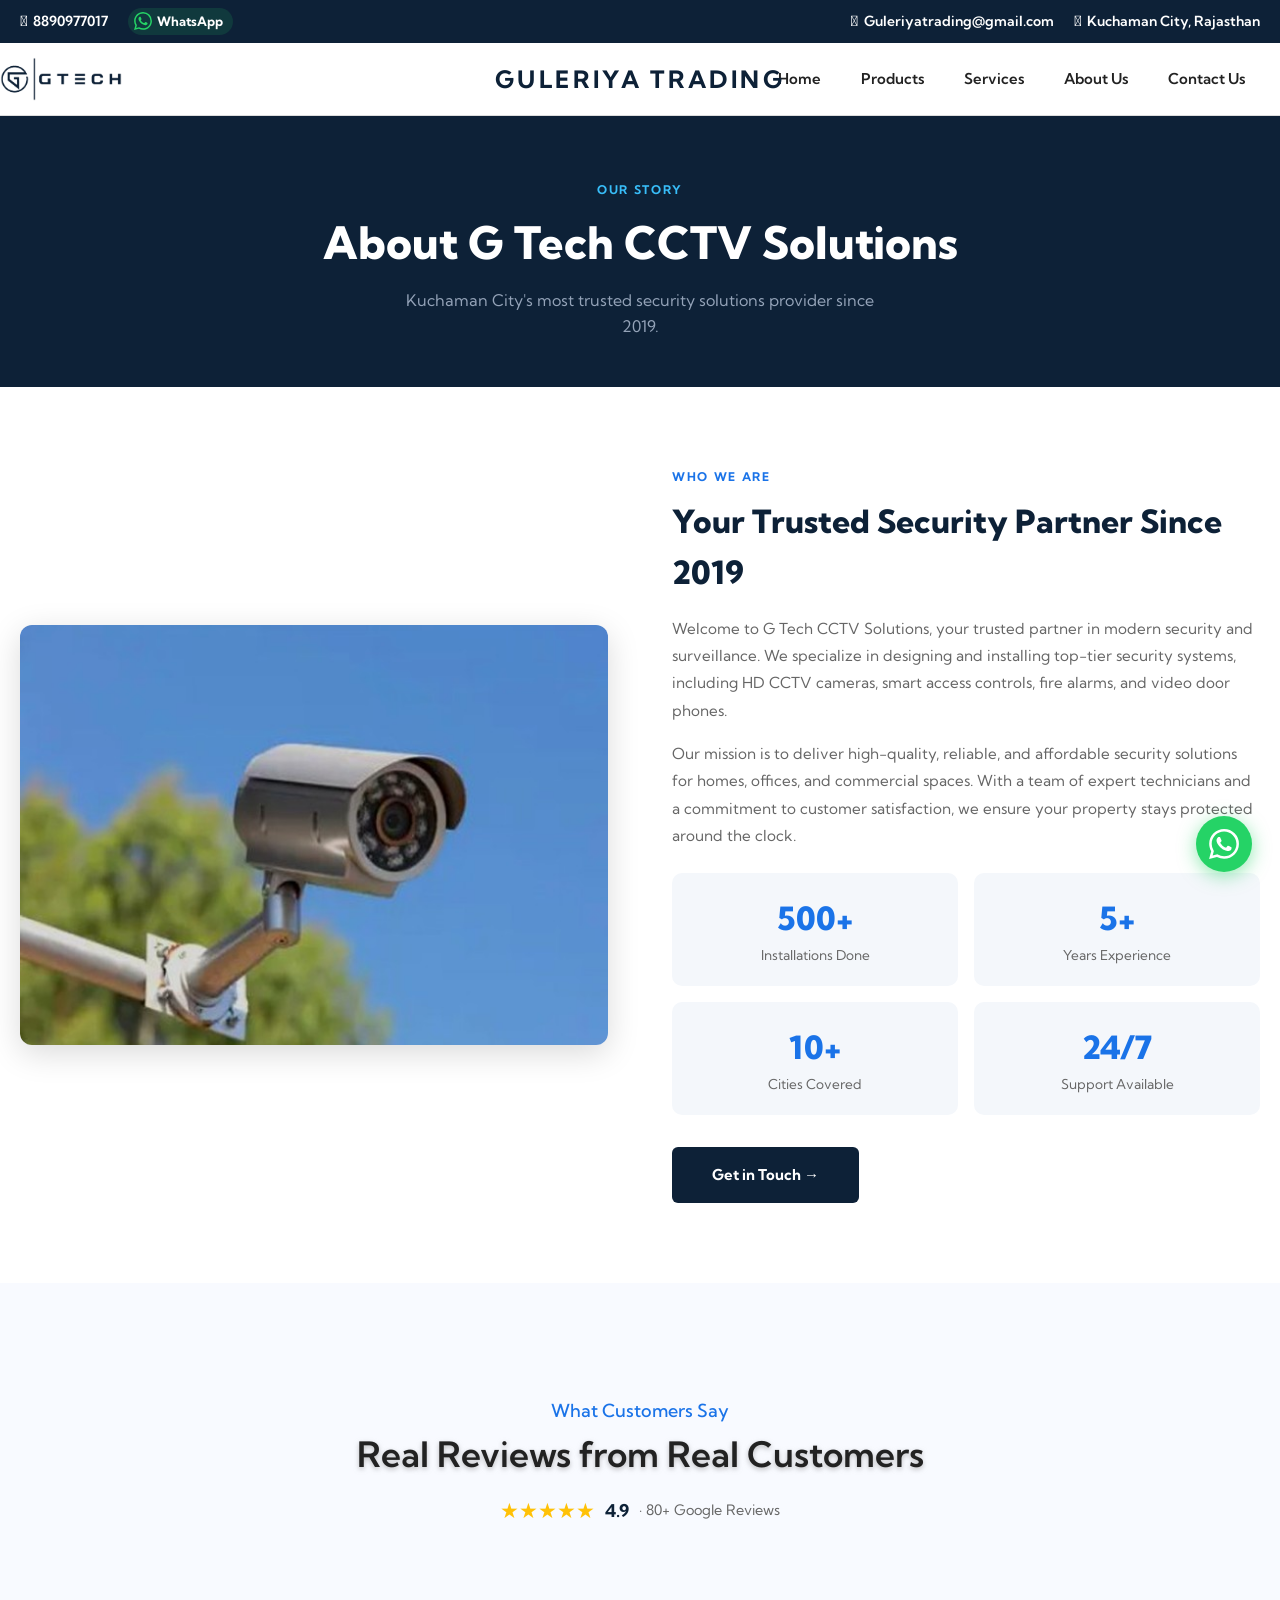
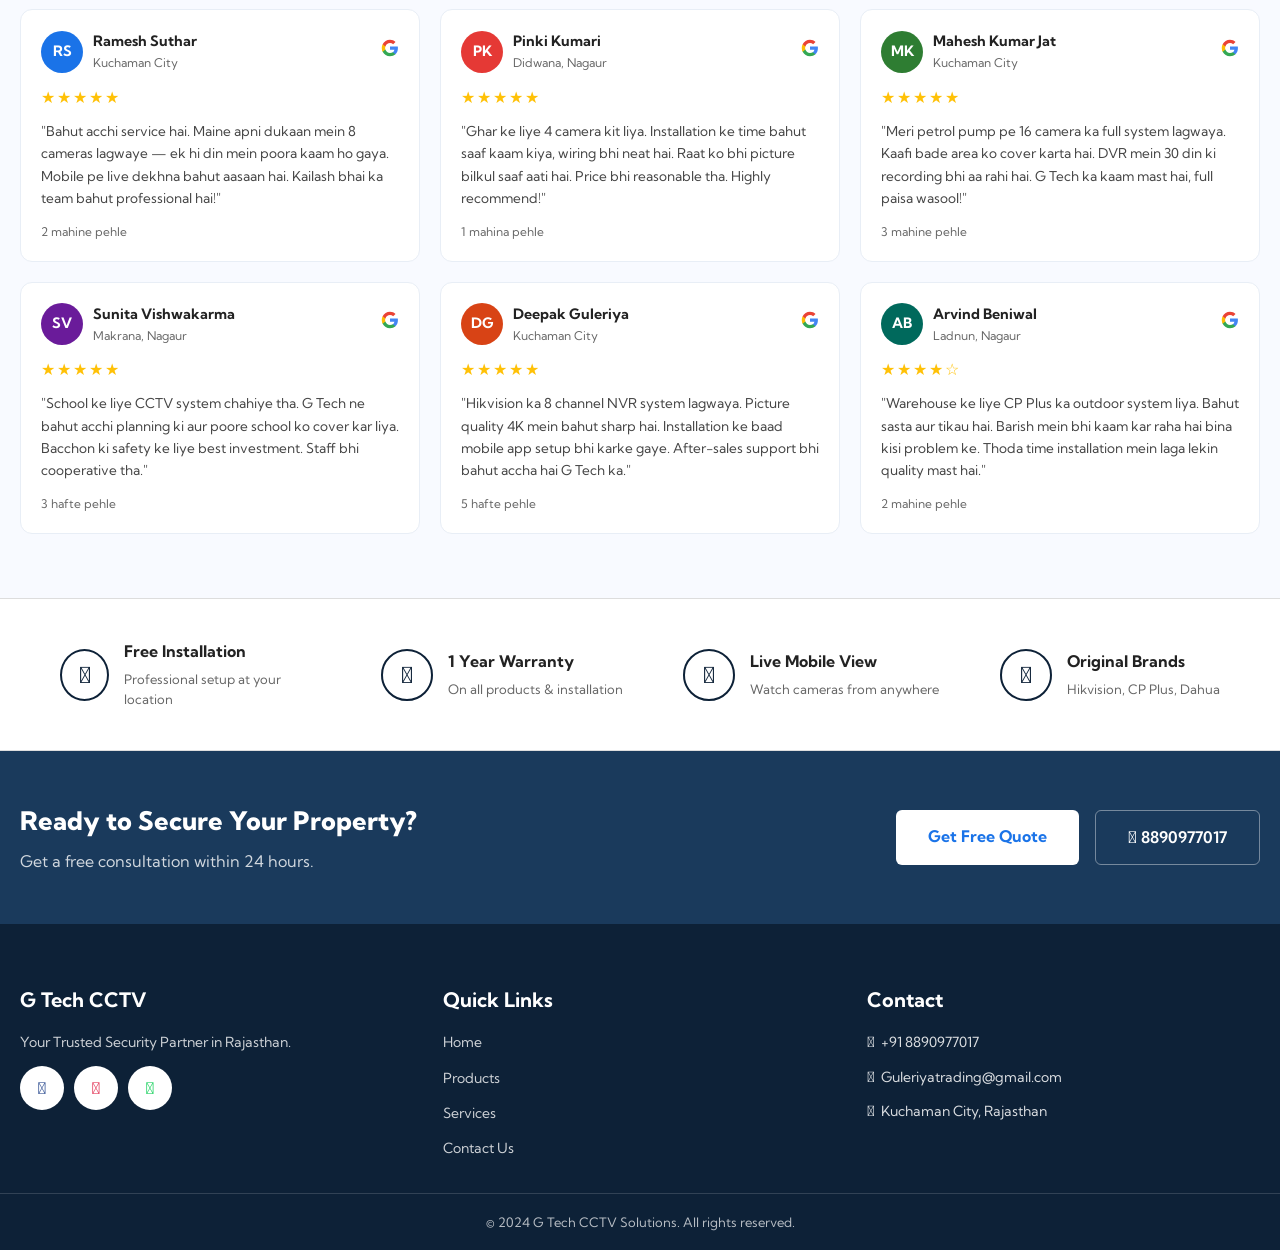
==== commit 3cd1bb4e: "Add files via upload" ====
--- a/about.html
+++ b/about.html
@@ -75,6 +75,83 @@
   </div>
 </div>
 
+<!-- CUSTOMER REVIEWS -->
+<div class="reviews-section">
+  <div class="container">
+    <div class="product-heading-arrival" style="text-align:center;margin-bottom:2rem">
+      <h6>What Customers Say</h6>
+      <h3>Real Reviews from Real Customers</h3>
+      <div style="display:flex;align-items:center;justify-content:center;gap:10px;margin-top:.75rem">
+        <div style="color:#ffc107;font-size:1.3rem">★★★★★</div>
+        <span style="font-weight:700;font-size:1.1rem;color:var(--primary)">4.9</span>
+        <span style="color:var(--muted);font-size:.9rem">· 80+ Google Reviews</span>
+      </div>
+    </div>
+    <div class="reviews-grid">
+      <div class="review-card">
+        <div class="review-header">
+          <div class="review-avatar" style="background:#1a73e8">RS</div>
+          <div><div class="review-name">Ramesh Suthar</div><div class="review-location">Kuchaman City</div></div>
+          <div class="review-google-icon"><svg width="18" height="18" viewBox="0 0 24 24"><path fill="#4285F4" d="M22.56 12.25c0-.78-.07-1.53-.2-2.25H12v4.26h5.92c-.26 1.37-1.04 2.53-2.21 3.31v2.77h3.57c2.08-1.92 3.28-4.74 3.28-8.09z"/><path fill="#34A853" d="M12 23c2.97 0 5.46-.98 7.28-2.66l-3.57-2.77c-.98.66-2.23 1.06-3.71 1.06-2.86 0-5.29-1.93-6.16-4.53H2.18v2.84C3.99 20.53 7.7 23 12 23z"/><path fill="#FBBC05" d="M5.84 14.09c-.22-.66-.35-1.36-.35-2.09s.13-1.43.35-2.09V7.07H2.18C1.43 8.55 1 10.22 1 12s.43 3.45 1.18 4.93l3.66-2.84z"/><path fill="#EA4335" d="M12 5.38c1.62 0 3.06.56 4.21 1.64l3.15-3.15C17.45 2.09 14.97 1 12 1 7.7 1 3.99 3.47 2.18 7.07l3.66 2.84c.87-2.6 3.3-4.53 6.16-4.53z"/></svg></div>
+        </div>
+        <div class="review-stars">★★★★★</div>
+        <p class="review-text">"Bahut acchi service hai. Maine apni dukaan mein 8 cameras lagwaye — ek hi din mein poora kaam ho gaya. Mobile pe live dekhna bahut aasaan hai. Kailash bhai ka team bahut professional hai!"</p>
+        <div class="review-date">2 mahine pehle</div>
+      </div>
+      <div class="review-card">
+        <div class="review-header">
+          <div class="review-avatar" style="background:#e53935">PK</div>
+          <div><div class="review-name">Pinki Kumari</div><div class="review-location">Didwana, Nagaur</div></div>
+          <div class="review-google-icon"><svg width="18" height="18" viewBox="0 0 24 24"><path fill="#4285F4" d="M22.56 12.25c0-.78-.07-1.53-.2-2.25H12v4.26h5.92c-.26 1.37-1.04 2.53-2.21 3.31v2.77h3.57c2.08-1.92 3.28-4.74 3.28-8.09z"/><path fill="#34A853" d="M12 23c2.97 0 5.46-.98 7.28-2.66l-3.57-2.77c-.98.66-2.23 1.06-3.71 1.06-2.86 0-5.29-1.93-6.16-4.53H2.18v2.84C3.99 20.53 7.7 23 12 23z"/><path fill="#FBBC05" d="M5.84 14.09c-.22-.66-.35-1.36-.35-2.09s.13-1.43.35-2.09V7.07H2.18C1.43 8.55 1 10.22 1 12s.43 3.45 1.18 4.93l3.66-2.84z"/><path fill="#EA4335" d="M12 5.38c1.62 0 3.06.56 4.21 1.64l3.15-3.15C17.45 2.09 14.97 1 12 1 7.7 1 3.99 3.47 2.18 7.07l3.66 2.84c.87-2.6 3.3-4.53 6.16-4.53z"/></svg></div>
+        </div>
+        <div class="review-stars">★★★★★</div>
+        <p class="review-text">"Ghar ke liye 4 camera kit liya. Installation ke time bahut saaf kaam kiya, wiring bhi neat hai. Raat ko bhi picture bilkul saaf aati hai. Price bhi reasonable tha. Highly recommend!"</p>
+        <div class="review-date">1 mahina pehle</div>
+      </div>
+      <div class="review-card">
+        <div class="review-header">
+          <div class="review-avatar" style="background:#2e7d32">MK</div>
+          <div><div class="review-name">Mahesh Kumar Jat</div><div class="review-location">Kuchaman City</div></div>
+          <div class="review-google-icon"><svg width="18" height="18" viewBox="0 0 24 24"><path fill="#4285F4" d="M22.56 12.25c0-.78-.07-1.53-.2-2.25H12v4.26h5.92c-.26 1.37-1.04 2.53-2.21 3.31v2.77h3.57c2.08-1.92 3.28-4.74 3.28-8.09z"/><path fill="#34A853" d="M12 23c2.97 0 5.46-.98 7.28-2.66l-3.57-2.77c-.98.66-2.23 1.06-3.71 1.06-2.86 0-5.29-1.93-6.16-4.53H2.18v2.84C3.99 20.53 7.7 23 12 23z"/><path fill="#FBBC05" d="M5.84 14.09c-.22-.66-.35-1.36-.35-2.09s.13-1.43.35-2.09V7.07H2.18C1.43 8.55 1 10.22 1 12s.43 3.45 1.18 4.93l3.66-2.84z"/><path fill="#EA4335" d="M12 5.38c1.62 0 3.06.56 4.21 1.64l3.15-3.15C17.45 2.09 14.97 1 12 1 7.7 1 3.99 3.47 2.18 7.07l3.66 2.84c.87-2.6 3.3-4.53 6.16-4.53z"/></svg></div>
+        </div>
+        <div class="review-stars">★★★★★</div>
+        <p class="review-text">"Meri petrol pump pe 16 camera ka full system lagwaya. Kaafi bade area ko cover karta hai. DVR mein 30 din ki recording bhi aa rahi hai. G Tech ka kaam mast hai, full paisa wasool!"</p>
+        <div class="review-date">3 mahine pehle</div>
+      </div>
+      <div class="review-card">
+        <div class="review-header">
+          <div class="review-avatar" style="background:#6a1b9a">SV</div>
+          <div><div class="review-name">Sunita Vishwakarma</div><div class="review-location">Makrana, Nagaur</div></div>
+          <div class="review-google-icon"><svg width="18" height="18" viewBox="0 0 24 24"><path fill="#4285F4" d="M22.56 12.25c0-.78-.07-1.53-.2-2.25H12v4.26h5.92c-.26 1.37-1.04 2.53-2.21 3.31v2.77h3.57c2.08-1.92 3.28-4.74 3.28-8.09z"/><path fill="#34A853" d="M12 23c2.97 0 5.46-.98 7.28-2.66l-3.57-2.77c-.98.66-2.23 1.06-3.71 1.06-2.86 0-5.29-1.93-6.16-4.53H2.18v2.84C3.99 20.53 7.7 23 12 23z"/><path fill="#FBBC05" d="M5.84 14.09c-.22-.66-.35-1.36-.35-2.09s.13-1.43.35-2.09V7.07H2.18C1.43 8.55 1 10.22 1 12s.43 3.45 1.18 4.93l3.66-2.84z"/><path fill="#EA4335" d="M12 5.38c1.62 0 3.06.56 4.21 1.64l3.15-3.15C17.45 2.09 14.97 1 12 1 7.7 1 3.99 3.47 2.18 7.07l3.66 2.84c.87-2.6 3.3-4.53 6.16-4.53z"/></svg></div>
+        </div>
+        <div class="review-stars">★★★★★</div>
+        <p class="review-text">"School ke liye CCTV system chahiye tha. G Tech ne bahut acchi planning ki aur poore school ko cover kar liya. Bacchon ki safety ke liye best investment. Staff bhi cooperative tha."</p>
+        <div class="review-date">3 hafte pehle</div>
+      </div>
+      <div class="review-card">
+        <div class="review-header">
+          <div class="review-avatar" style="background:#d84315">DG</div>
+          <div><div class="review-name">Deepak Guleriya</div><div class="review-location">Kuchaman City</div></div>
+          <div class="review-google-icon"><svg width="18" height="18" viewBox="0 0 24 24"><path fill="#4285F4" d="M22.56 12.25c0-.78-.07-1.53-.2-2.25H12v4.26h5.92c-.26 1.37-1.04 2.53-2.21 3.31v2.77h3.57c2.08-1.92 3.28-4.74 3.28-8.09z"/><path fill="#34A853" d="M12 23c2.97 0 5.46-.98 7.28-2.66l-3.57-2.77c-.98.66-2.23 1.06-3.71 1.06-2.86 0-5.29-1.93-6.16-4.53H2.18v2.84C3.99 20.53 7.7 23 12 23z"/><path fill="#FBBC05" d="M5.84 14.09c-.22-.66-.35-1.36-.35-2.09s.13-1.43.35-2.09V7.07H2.18C1.43 8.55 1 10.22 1 12s.43 3.45 1.18 4.93l3.66-2.84z"/><path fill="#EA4335" d="M12 5.38c1.62 0 3.06.56 4.21 1.64l3.15-3.15C17.45 2.09 14.97 1 12 1 7.7 1 3.99 3.47 2.18 7.07l3.66 2.84c.87-2.6 3.3-4.53 6.16-4.53z"/></svg></div>
+        </div>
+        <div class="review-stars">★★★★★</div>
+        <p class="review-text">"Hikvision ka 8 channel NVR system lagwaya. Picture quality 4K mein bahut sharp hai. Installation ke baad mobile app setup bhi karke gaye. After-sales support bhi bahut accha hai G Tech ka."</p>
+        <div class="review-date">5 hafte pehle</div>
+      </div>
+      <div class="review-card">
+        <div class="review-header">
+          <div class="review-avatar" style="background:#00695c">AB</div>
+          <div><div class="review-name">Arvind Beniwal</div><div class="review-location">Ladnun, Nagaur</div></div>
+          <div class="review-google-icon"><svg width="18" height="18" viewBox="0 0 24 24"><path fill="#4285F4" d="M22.56 12.25c0-.78-.07-1.53-.2-2.25H12v4.26h5.92c-.26 1.37-1.04 2.53-2.21 3.31v2.77h3.57c2.08-1.92 3.28-4.74 3.28-8.09z"/><path fill="#34A853" d="M12 23c2.97 0 5.46-.98 7.28-2.66l-3.57-2.77c-.98.66-2.23 1.06-3.71 1.06-2.86 0-5.29-1.93-6.16-4.53H2.18v2.84C3.99 20.53 7.7 23 12 23z"/><path fill="#FBBC05" d="M5.84 14.09c-.22-.66-.35-1.36-.35-2.09s.13-1.43.35-2.09V7.07H2.18C1.43 8.55 1 10.22 1 12s.43 3.45 1.18 4.93l3.66-2.84z"/><path fill="#EA4335" d="M12 5.38c1.62 0 3.06.56 4.21 1.64l3.15-3.15C17.45 2.09 14.97 1 12 1 7.7 1 3.99 3.47 2.18 7.07l3.66 2.84c.87-2.6 3.3-4.53 6.16-4.53z"/></svg></div>
+        </div>
+        <div class="review-stars">★★★★☆</div>
+        <p class="review-text">"Warehouse ke liye CP Plus ka outdoor system liya. Bahut sasta aur tikau hai. Barish mein bhi kaam kar raha hai bina kisi problem ke. Thoda time installation mein laga lekin quality mast hai."</p>
+        <div class="review-date">2 mahine pehle</div>
+      </div>
+    </div>
+  </div>
+</div>
+
 <div class="info-section">
   <div class="info-item"><div class="info-icon"><i class="fa fa-tools"></i></div><div class="info-text"><h4>Free Installation</h4><p>Professional setup at your location</p></div></div>
   <div class="info-item"><div class="info-icon"><i class="fa fa-shield-alt"></i></div><div class="info-text"><h4>1 Year Warranty</h4><p>On all products & installation</p></div></div>
--- a/style.css
+++ b/style.css
@@ -37,7 +37,7 @@
 .uh-wa-icon::after { content:'WhatsApp'; font-weight:700; color:#fff; font-size:13px; }
 
 /* ── NAVBAR ── */
-.navbar { display:flex; justify-content:space-between; align-items:center; padding:0 20px 0 0; position:sticky; top:0; z-index:999; background:#fff; border-bottom:1px solid var(--border); }
+.navbar { display:flex; justify-content:space-between; align-items:center; padding:0 20px 0 0; position:sticky; top:0; z-index:999; background:#fff; border-bottom:1px solid var(--border); position:sticky; }
 /* Navbar logo image */
 .navbar-logo {
   height: 44px;
@@ -47,6 +47,24 @@
   object-fit: contain;
 }
 .logo-wrap { display:flex; align-items:center; text-decoration:none; padding: 14px 0; }
+
+/* Guleriya Trading — center of navbar */
+.navbar-center-brand {
+  position: absolute;
+  left: 50%;
+  transform: translateX(-50%);
+  pointer-events: none;
+  z-index: 1;
+}
+.ncb-text {
+  font-family: 'Rajdhani', 'Kumbh Sans', sans-serif;
+  font-size: 1.5rem;
+  font-weight: 700;
+  color: var(--primary);
+  letter-spacing: .14em;
+  text-transform: uppercase;
+  white-space: nowrap;
+}
 /* Full corner logo box — SVG shield */
 .logo-icon-box { 
   width:54px; height:54px; 
@@ -362,8 +380,11 @@
   .lt-main { font-size:1.05rem; }
   .lt-sub { font-size:.68rem; }
   .navbar { padding:0 12px 0 0; }
-  .navbar-logo { height: 36px !important; max-width: 130px !important; }
+  .navbar-logo { height: 36px !important; max-width: 110px !important; }
   .logo-wrap { padding: 10px 0; }
+  .navbar-center-brand { display: none; }
+  .nbt-main { display:none; }
+  .navbar-brand-text { display:none; }
 }
 
 /* Hero slider mobile */
@@ -456,3 +477,30 @@
   .product-card { width:100% !important; }
   .men-women-watch-box { width:100% !important; }
 }
+
+/* ── SERVICES BANNERS ── */
+.svc-img { width:100%; overflow:hidden; border-radius:10px 10px 0 0; }
+.svc-img img { width:100%; height:200px; object-fit:cover; display:block; }
+.svc-banner { height:160px !important; border-radius:10px 10px 0 0; }
+.svc-banner svg { flex-shrink:0; }
+
+/* ── CUSTOMER REVIEWS SECTION ── */
+.reviews-section { padding:4rem 0; background:#f8faff; }
+.reviews-grid { display:grid; grid-template-columns:repeat(3,1fr); gap:20px; }
+.review-card { background:#fff; border-radius:12px; padding:1.25rem; border:1px solid #e8eef6; transition:box-shadow .3s; }
+.review-card:hover { box-shadow:0 8px 24px rgba(0,0,0,.09); }
+.review-header { display:flex; align-items:center; gap:10px; margin-bottom:.75rem; }
+.review-avatar { width:42px; height:42px; border-radius:50%; display:flex; align-items:center; justify-content:center; color:#fff; font-weight:700; font-size:.9rem; flex-shrink:0; }
+.review-name { font-weight:700; font-size:.9rem; color:var(--text); }
+.review-location { font-size:.75rem; color:var(--muted); }
+.review-google-icon { margin-left:auto; flex-shrink:0; }
+.review-stars { color:#ffc107; font-size:1rem; margin-bottom:.6rem; letter-spacing:2px; }
+.review-text { font-size:.85rem; color:#444; line-height:1.65; margin:0 0 .75rem; }
+.review-date { font-size:.75rem; color:var(--muted); }
+
+@media(max-width:768px) {
+  .reviews-grid { grid-template-columns:1fr !important; }
+}
+@media(min-width:769px) and (max-width:1024px) {
+  .reviews-grid { grid-template-columns:repeat(2,1fr) !important; }
+}
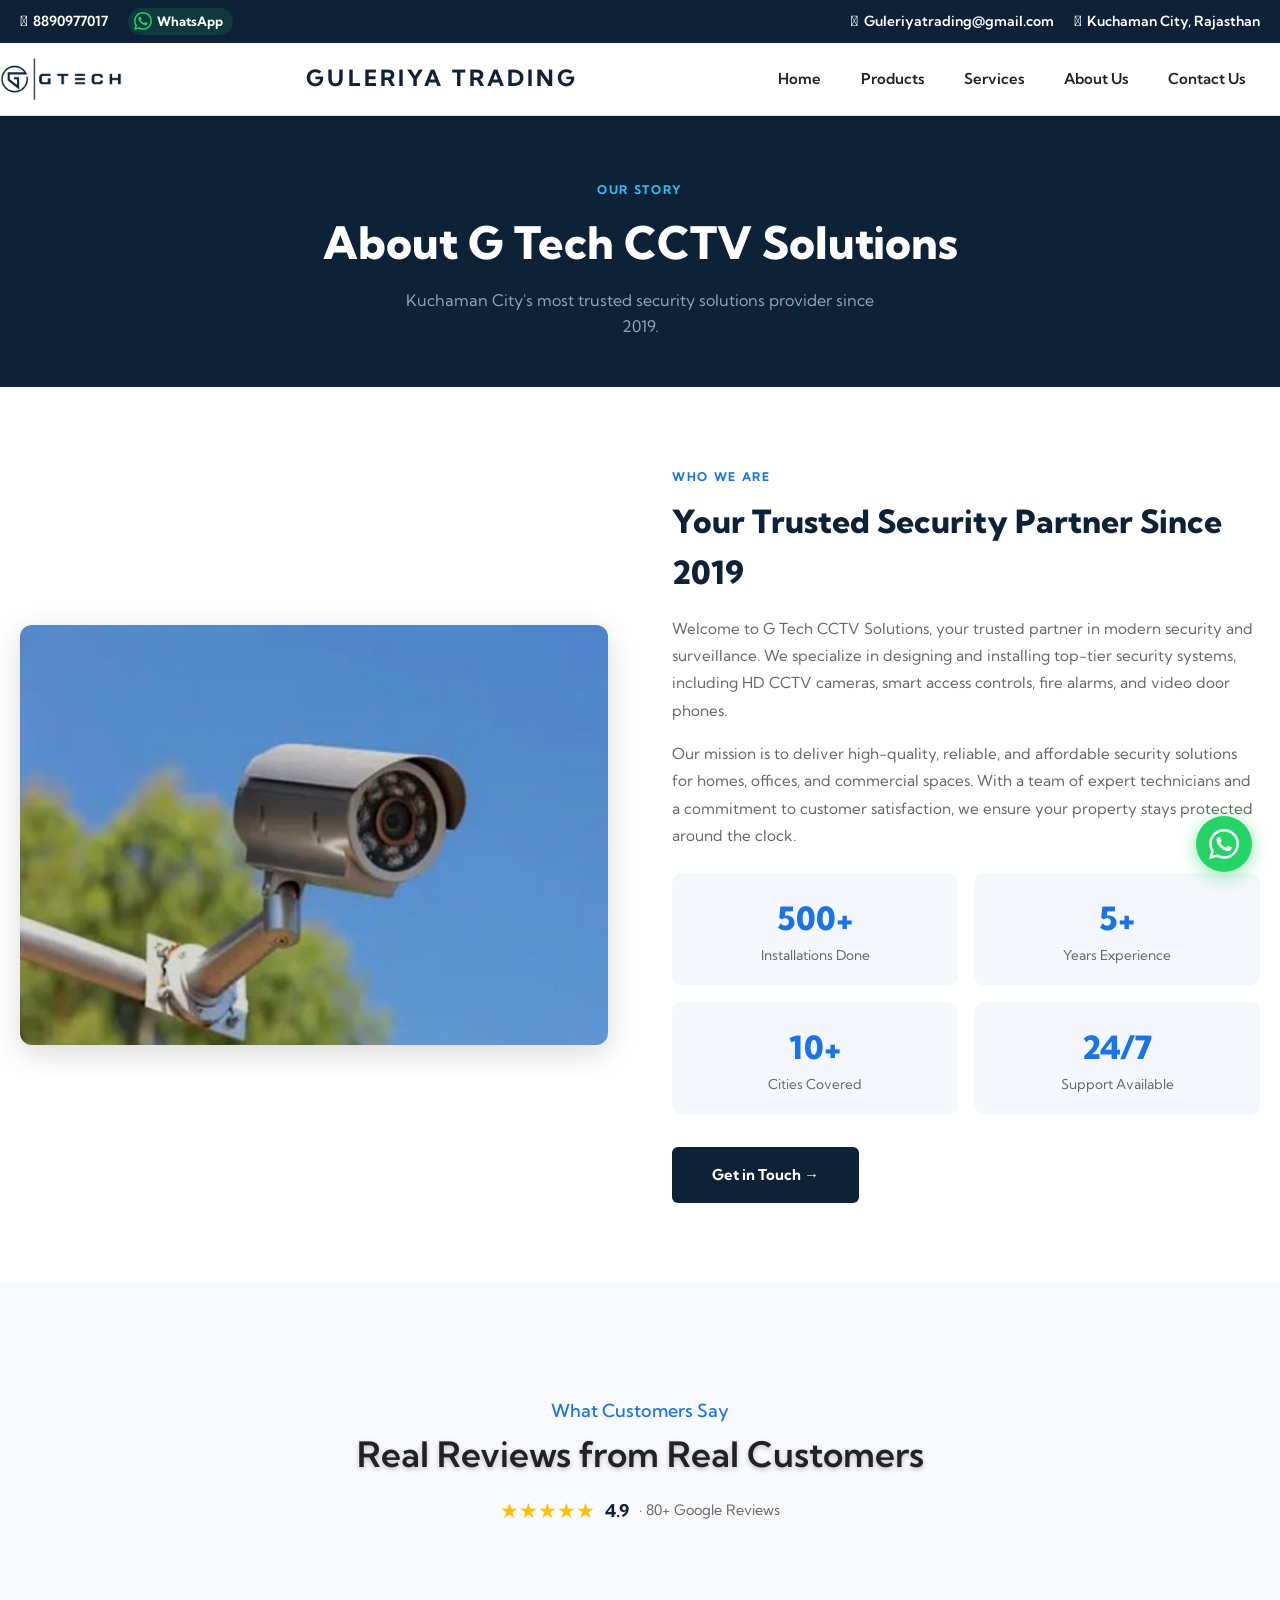
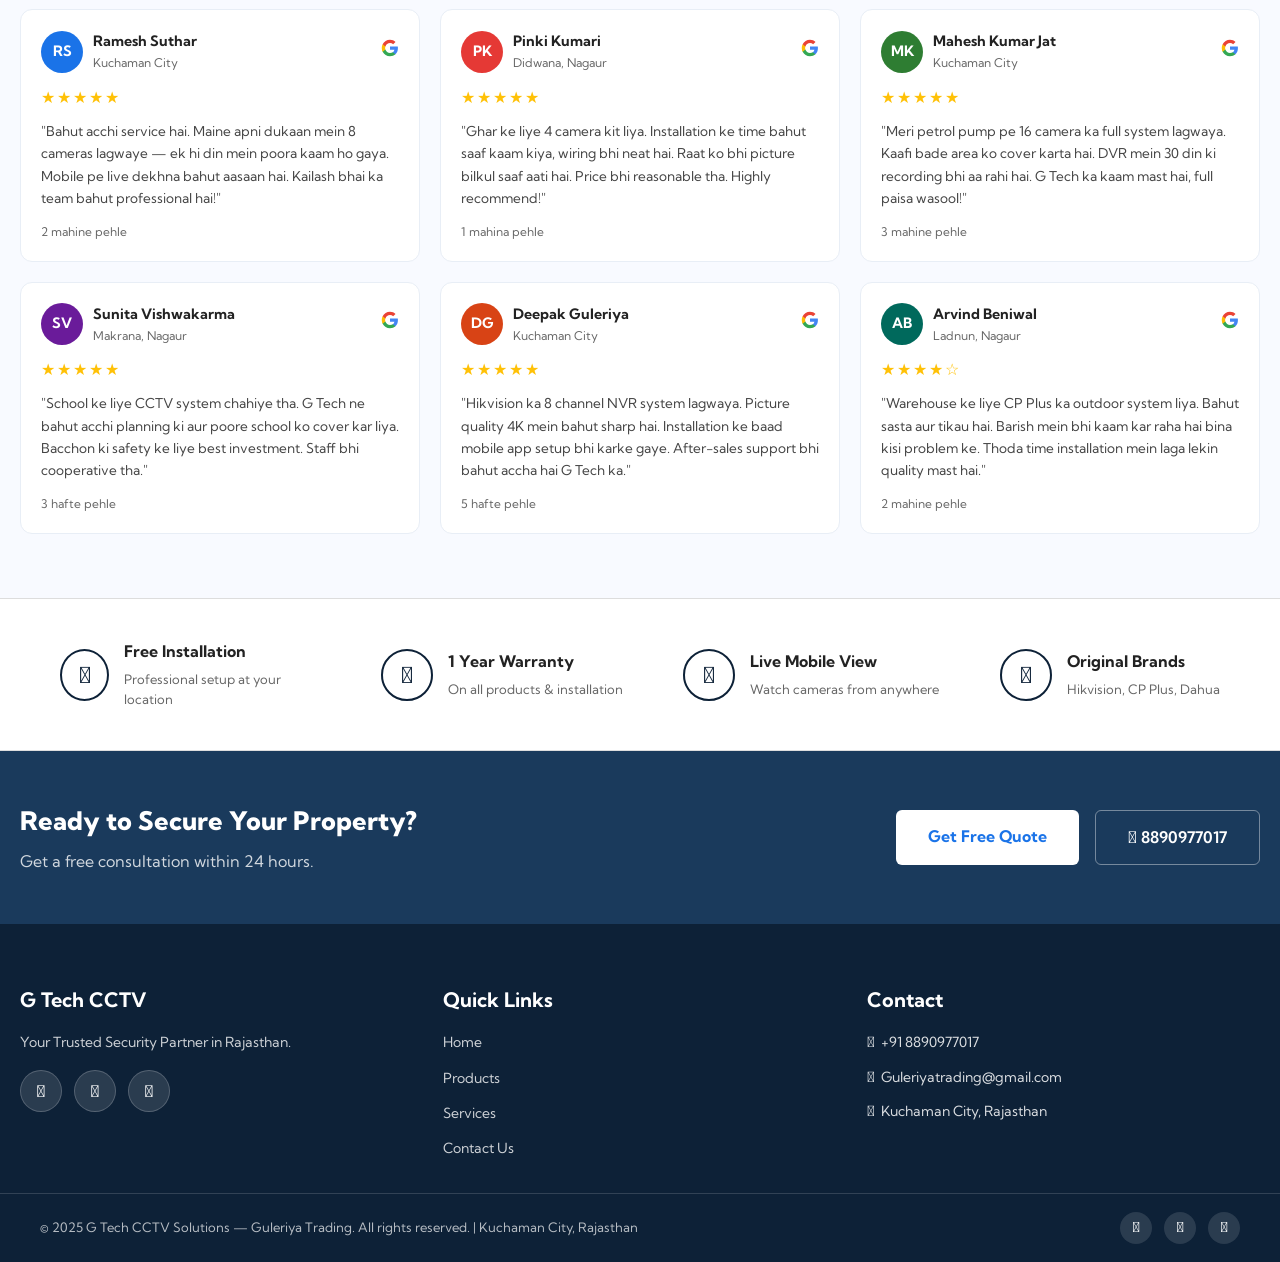
==== commit de001829: "Add files via upload" ====
--- a/about.html
+++ b/about.html
@@ -167,7 +167,16 @@
     <div class="footer-col"><h4>Quick Links</h4><ul><li><a href="index.html">Home</a></li><li><a href="products.html">Products</a></li><li><a href="services.html">Services</a></li><li><a href="contact.html">Contact Us</a></li></ul></div>
     <div class="footer-col contact-us"><h4>Contact</h4><a href="tel:+918890977017"><i class="fa fa-phone"></i>+91 8890977017</a><a href="mailto:Guleriyatrading@gmail.com"><i class="fa fa-envelope"></i>Guleriyatrading@gmail.com</a><a><i class="fa fa-location-dot"></i>Kuchaman City, Rajasthan</a></div>
   </div>
-  <div class="footer-bottom"><p>© 2024 G Tech CCTV Solutions. All rights reserved.</p></div>
+    <div class="footer-bottom">
+    <div class="footer-bottom-inner">
+      <p>© 2025 G Tech CCTV Solutions — Guleriya Trading. All rights reserved. | Kuchaman City, Rajasthan</p>
+      <div class="footer-social-mini">
+        <a href="https://www.facebook.com/gtechcctv" target="_blank" title="Facebook"><i class="fab fa-facebook-f"></i></a>
+        <a href="https://www.instagram.com/gtechcctv" target="_blank" title="Instagram"><i class="fab fa-instagram"></i></a>
+        <a href="https://wa.me/918890977017" target="_blank" title="WhatsApp"><i class="fab fa-whatsapp"></i></a>
+      </div>
+    </div>
+  </div>
 </footer>
 <script src="main.js"></script>
 </body>
--- a/style.css
+++ b/style.css
@@ -37,7 +37,7 @@
 .uh-wa-icon::after { content:'WhatsApp'; font-weight:700; color:#fff; font-size:13px; }
 
 /* ── NAVBAR ── */
-.navbar { display:flex; justify-content:space-between; align-items:center; padding:0 20px 0 0; position:sticky; top:0; z-index:999; background:#fff; border-bottom:1px solid var(--border); position:sticky; }
+.navbar { display:grid; grid-template-columns:auto 1fr auto; align-items:center; padding:0 20px 0 0; position:sticky; top:0; z-index:999; background:#fff; border-bottom:1px solid var(--border); }
 /* Navbar logo image */
 .navbar-logo {
   height: 44px;
@@ -50,15 +50,14 @@
 
 /* Guleriya Trading — center of navbar */
 .navbar-center-brand {
-  position: absolute;
-  left: 50%;
-  transform: translateX(-50%);
+  display: flex;
+  align-items: center;
+  justify-content: center;
   pointer-events: none;
-  z-index: 1;
 }
 .ncb-text {
   font-family: 'Rajdhani', 'Kumbh Sans', sans-serif;
-  font-size: 1.5rem;
+  font-size: 1.4rem;
   font-weight: 700;
   color: var(--primary);
   letter-spacing: .14em;
@@ -93,7 +92,7 @@
 .nav-actions { display:flex; gap:10px; align-items:center; }
 .nav-actions button { background:none; border:none; cursor:pointer; font-size:20px; color:var(--text); transition:color .3s; position:relative; }
 .nav-actions button:hover { color:var(--primary); }
-.hamburger { display:none; font-size:1.5em; background:none; border:none; color:var(--text); cursor:pointer; }
+.hamburger { display:none; font-size:1.5em; background:none; border:none; color:var(--text); cursor:pointer; padding:0 8px; }
 
 /* SEARCH BAR */
 #searchBar { position:relative; padding:12px 20px; background:var(--primary-light); display:none; }
@@ -179,11 +178,11 @@
 .special-text p { color:var(--muted); margin:20px 0 25px; font-size:16px; line-height:1.7; }
 
 /* ── BRAND LIST ── */
-.main-brand-list { width:100%; background:#fff; padding:50px 0; }
-.brand-list-box-main { display:grid; grid-template-columns:repeat(5,1fr); gap:20px; width:100%; justify-items:center; }
-.brand-list-box-image { overflow:hidden; border-radius:8px; box-shadow:0 3px 12px rgba(0,0,0,.08); transition:transform .3s; }
-.brand-list-box-image:hover { transform:translateY(-5px); }
-.brand-list-box-image img { width:100%; height:160px; object-fit:cover; transition:.5s; }
+.main-brand-list { width:100%; background:#f8faff; padding:50px 0; }
+.brand-list-box-main { display:grid; grid-template-columns:repeat(5,1fr); gap:16px; width:100%; justify-items:center; }
+.brand-logo-card { width:100%; background:#fff; border-radius:12px; border:1.5px solid #e8eef6; padding:16px 12px; display:flex; align-items:center; justify-content:center; transition:all .3s; box-shadow:0 2px 8px rgba(0,0,0,.05); }
+.brand-logo-card:hover { transform:translateY(-6px); box-shadow:0 10px 28px rgba(0,0,0,.12); border-color:#1a73e8; }
+.brand-logo-card svg { display:block; max-width:100%; }
 
 /* ── TESTIMONIALS ── */
 .testimonial-container { display:flex; width:100%; }
@@ -280,17 +279,19 @@
 .contact-us a { display:block; color:rgba(255,255,255,.85); margin-bottom:12px; text-decoration:none; transition:color .2s; }
 .contact-us a:hover { color:#fff; }
 .contact-us i { margin-right:6px; }
-.social-icons { display:flex; gap:10px; margin-top:12px; }
-.social-icons .icons { display:flex; align-items:center; justify-content:center; background:#fff; color:#000; width:44px; height:44px; border-radius:50%; transition:all .3s; font-size:16px; }
-.social-icons .facebook { color:#3b5998; }
-.social-icons .instagram { color:#e4405f; }
-.social-icons .whatsapp { color:#25d366; }
-.social-icons .facebook:hover { background:#3b5998; color:#fff; }
-.social-icons .instagram:hover { background:#e4405f; color:#fff; }
-.social-icons .whatsapp:hover { background:#25d366; color:#fff; }
-.footer-bottom { border-top:1px solid rgba(255,255,255,.15); padding:18px 40px; text-align:center; font-size:13px; color:rgba(255,255,255,.7); }
+.social-icons { display:flex; gap:12px; margin-top:16px; }
+.social-icons .icons { display:flex; align-items:center; justify-content:center; background:rgba(255,255,255,.12); color:#fff; width:42px; height:42px; border-radius:50%; transition:all .3s; font-size:16px; border:1.5px solid rgba(255,255,255,.2); }
+.social-icons .facebook:hover { background:#3b5998; border-color:#3b5998; }
+.social-icons .instagram:hover { background:linear-gradient(45deg,#f09433,#e6683c,#dc2743,#cc2366,#bc1888); border-color:#e4405f; }
+.social-icons .whatsapp:hover { background:#25d366; border-color:#25d366; }
+.footer-bottom { border-top:1px solid rgba(255,255,255,.15); padding:18px 40px; }
+.footer-bottom-inner { display:flex; align-items:center; justify-content:space-between; flex-wrap:wrap; gap:10px; }
+.footer-bottom p { font-size:13px; color:rgba(255,255,255,.7); margin:0; }
 .footer-bottom a { color:rgba(255,255,255,.7); text-decoration:none; }
 .footer-bottom a:hover { color:#fff; text-decoration:underline; }
+.footer-social-mini { display:flex; gap:12px; align-items:center; }
+.footer-social-mini a { width:32px; height:32px; border-radius:50%; background:rgba(255,255,255,.12); display:flex; align-items:center; justify-content:center; color:#fff; font-size:.85rem; transition:background .2s; text-decoration:none !important; }
+.footer-social-mini a:hover { background:rgba(255,255,255,.28); }
 
 /* ── WHATSAPP FLOAT ── */
 #waFloat { position:fixed; bottom:1.75rem; right:1.75rem; z-index:9999; display:flex; flex-direction:column; align-items:flex-end; gap:.5rem; }
@@ -334,11 +335,14 @@
 /* ── RESPONSIVE ── */
 @media(max-width:1024px) {
   .brand-list-box-main { grid-template-columns:repeat(3,1fr); }
+  .brand-logo-card { padding:12px 8px; }
   .men-women-watch-box { width:calc(33% - 14px); }
 }
 @media(max-width:768px) {
+  .navbar { grid-template-columns:auto 1fr auto; }
   .hamburger { display:block; }
   .menu { display:none; }
+  .navbar-center-brand { display:none; }
   .menu.show { display:block; background:#fff; position:absolute; top:60px; left:0; width:100%; border-top:1px solid var(--border); z-index:9999; height:100vh; padding:0; overflow-y:auto; }
   .menu ul { flex-direction:column; gap:0; }
   .menu ul li a { display:block; padding:15px 20px; border-bottom:1px solid #f0f0f0; padding-bottom:15px !important; color:var(--text); }
@@ -432,10 +436,12 @@
 
   /* Brand list */
   .brand-list-box-main { grid-template-columns:repeat(2,1fr) !important; }
+  .brand-logo-card { padding:10px 6px; }
 
   /* Footer */
   .footer-top { grid-template-columns:1fr 1fr !important; gap:20px !important; }
   .footer-bottom { flex-direction:column !important; gap:5px !important; text-align:center !important; padding:12px 15px !important; }
+  .footer-bottom-inner { flex-direction:column !important; gap:10px !important; text-align:center !important; }
 
   /* Special offer */
   .special-offer-main { flex-direction:column !important; }
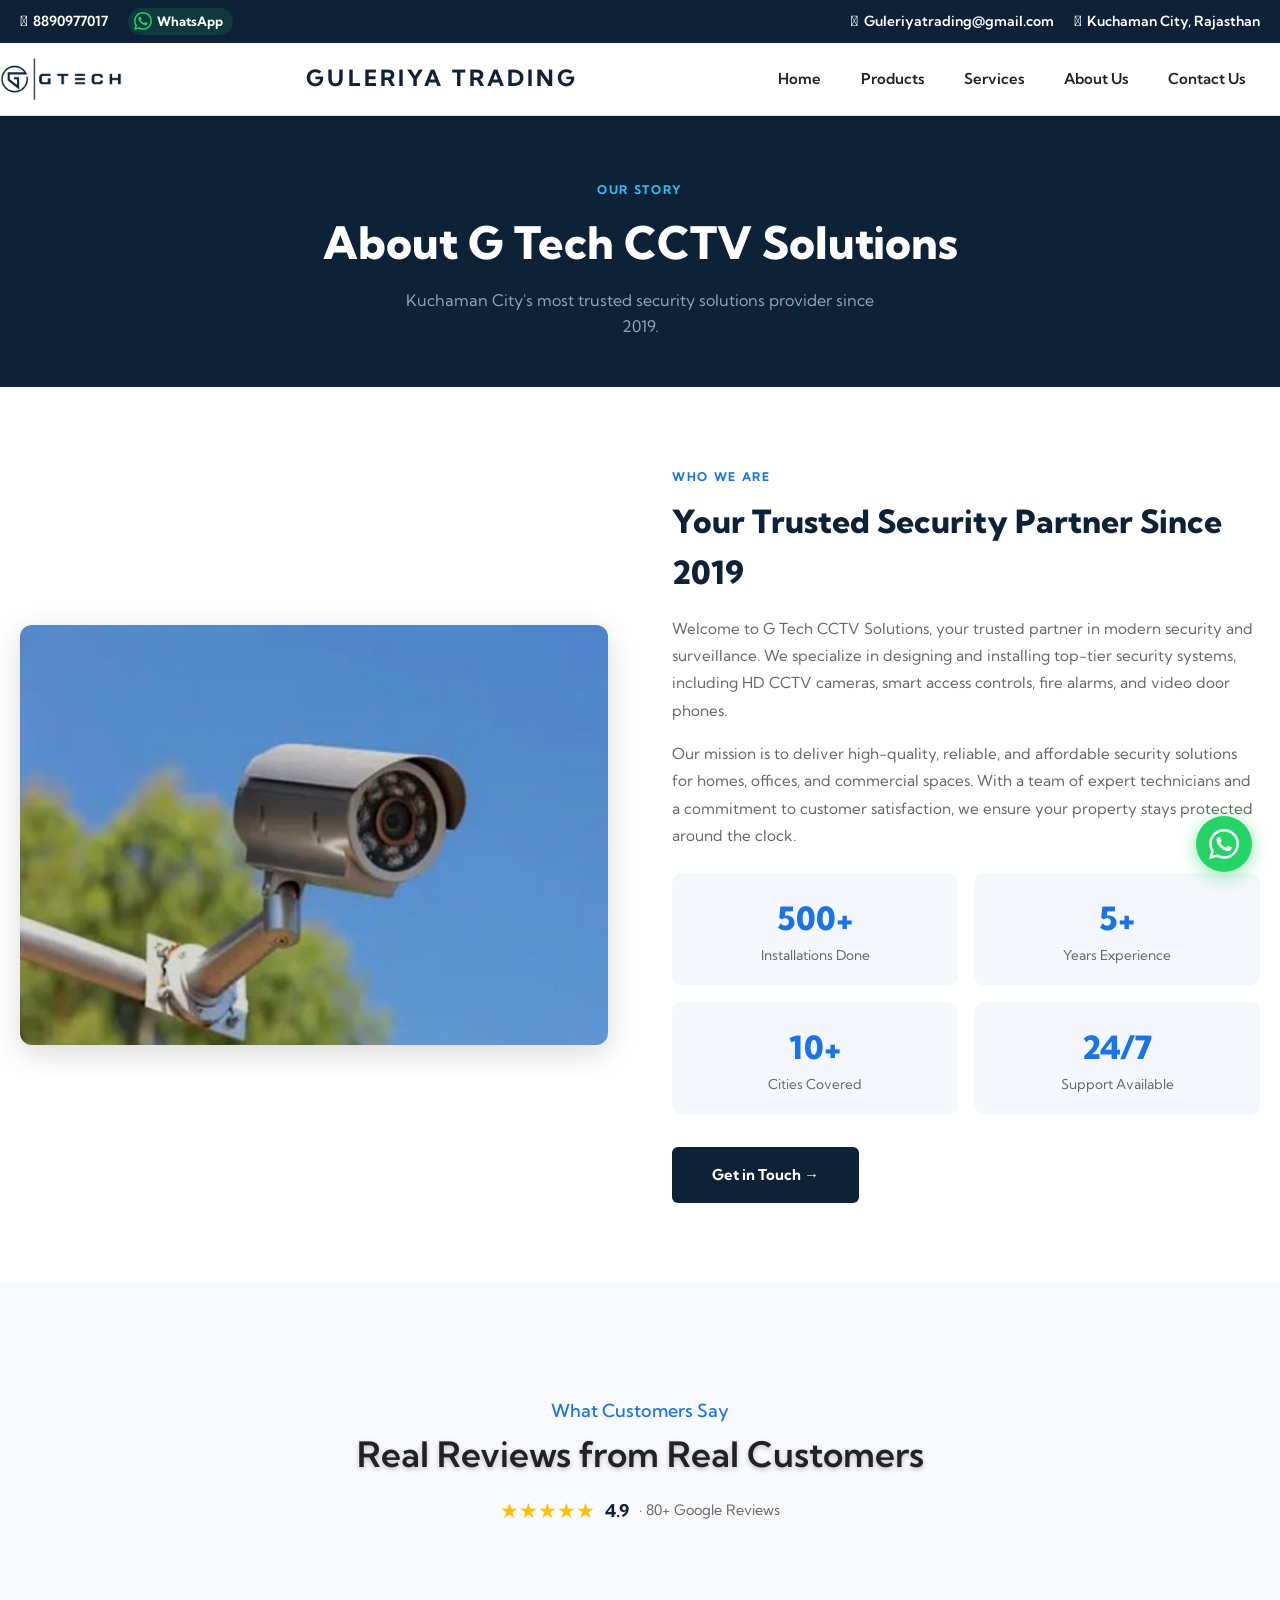
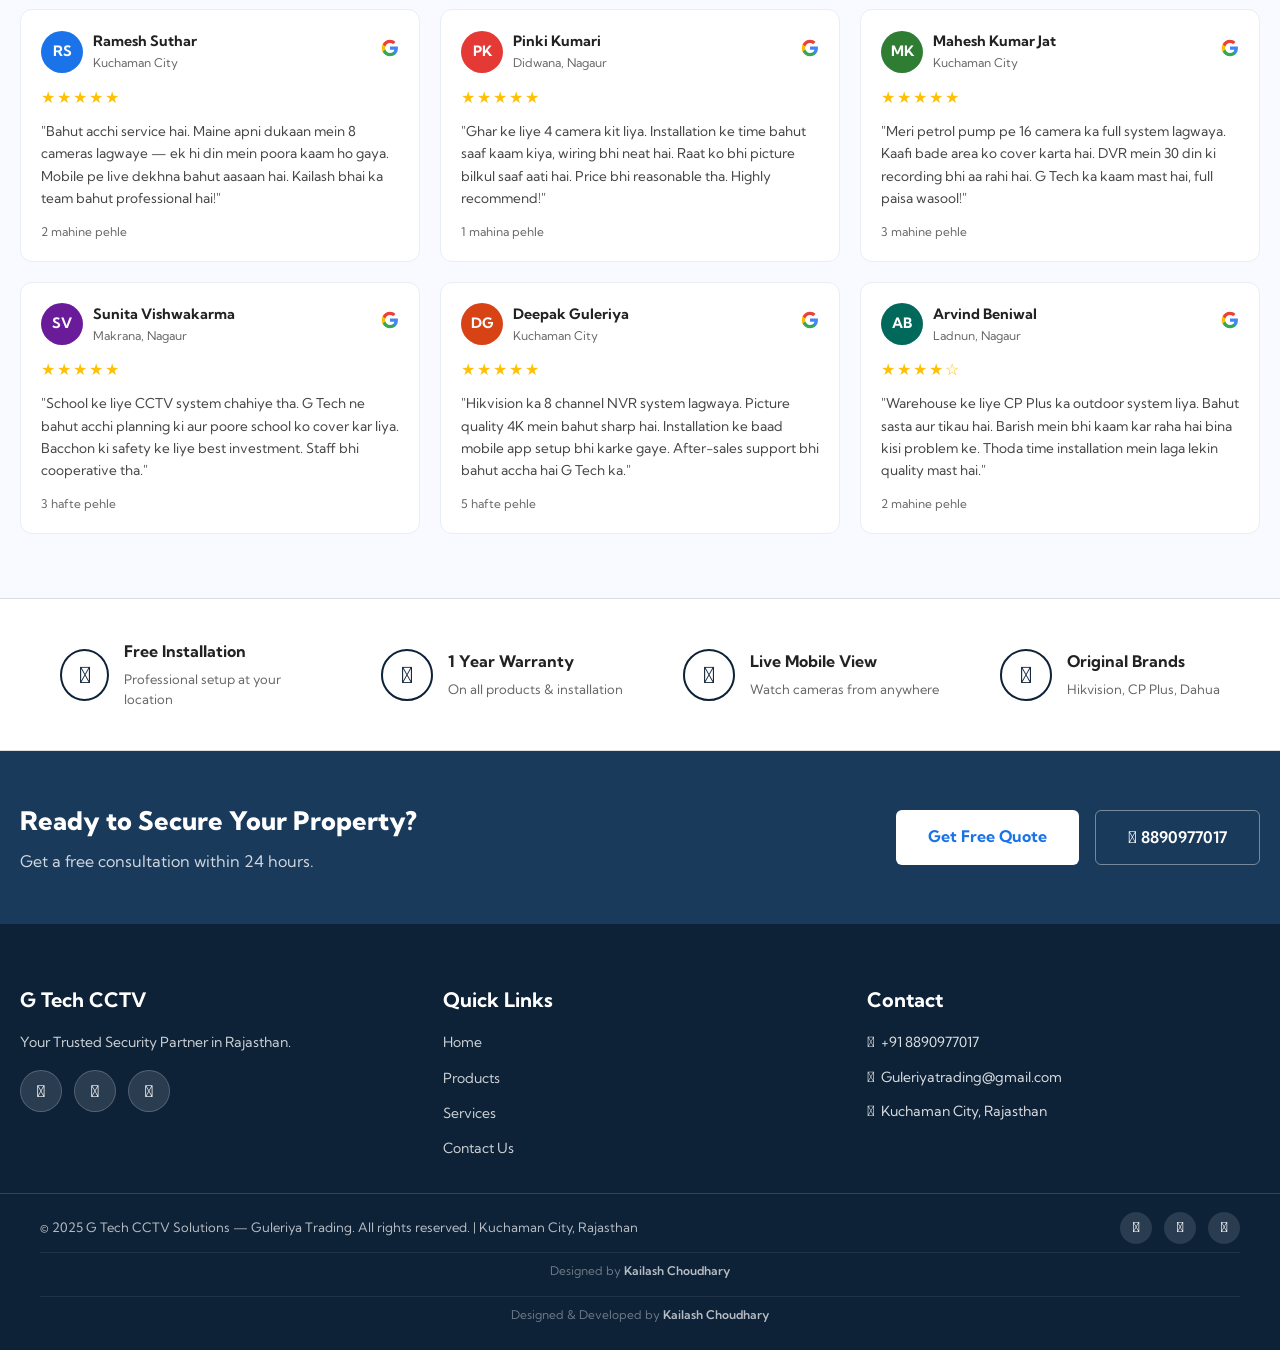
==== commit d81cce30: "Add files via upload" ====
--- a/about.html
+++ b/about.html
@@ -167,7 +167,7 @@
     <div class="footer-col"><h4>Quick Links</h4><ul><li><a href="index.html">Home</a></li><li><a href="products.html">Products</a></li><li><a href="services.html">Services</a></li><li><a href="contact.html">Contact Us</a></li></ul></div>
     <div class="footer-col contact-us"><h4>Contact</h4><a href="tel:+918890977017"><i class="fa fa-phone"></i>+91 8890977017</a><a href="mailto:Guleriyatrading@gmail.com"><i class="fa fa-envelope"></i>Guleriyatrading@gmail.com</a><a><i class="fa fa-location-dot"></i>Kuchaman City, Rajasthan</a></div>
   </div>
-    <div class="footer-bottom">
+      <div class="footer-bottom">
     <div class="footer-bottom-inner">
       <p>© 2025 G Tech CCTV Solutions — Guleriya Trading. All rights reserved. | Kuchaman City, Rajasthan</p>
       <div class="footer-social-mini">
@@ -176,6 +176,13 @@
         <a href="https://wa.me/918890977017" target="_blank" title="WhatsApp"><i class="fab fa-whatsapp"></i></a>
       </div>
     </div>
+    <div class="footer-credit">
+      Designed by <a href="https://kailash-eta.vercel.app/" target="_blank" rel="noopener">Kailash Choudhary</a>
+    </div>
+    <div class="footer-credit">
+      Designed & Developed by <a href="https://kailashkadwa3883-lab.github.io/kailash.github.io/" target="_blank">Kailash Choudhary</a>
+    </div>
+  </div>
   </div>
 </footer>
 <script src="main.js"></script>
--- a/style.css
+++ b/style.css
@@ -510,3 +510,42 @@
 @media(min-width:769px) and (max-width:1024px) {
   .reviews-grid { grid-template-columns:repeat(2,1fr) !important; }
 }
+
+/* ── DESIGNER CREDIT ── */
+.footer-credit {
+  text-align: center;
+  font-size: 12px;
+  color: rgba(255,255,255,.4);
+  padding: 8px 0 4px;
+  border-top: 1px solid rgba(255,255,255,.08);
+  margin-top: 8px;
+}
+.footer-credit a {
+  color: rgba(255,255,255,.7);
+  text-decoration: none;
+  font-weight: 600;
+  transition: color .2s;
+}
+.footer-credit a:hover {
+  color: #fff;
+  text-decoration: underline;
+}
+
+/* ── DESIGNER CREDIT ── */
+.footer-credit {
+  text-align: center;
+  padding: 8px 40px;
+  font-size: 12px;
+  color: rgba(255,255,255,.4);
+  border-top: 1px solid rgba(255,255,255,.08);
+}
+.footer-credit a {
+  color: rgba(255,255,255,.7);
+  text-decoration: none;
+  font-weight: 600;
+  transition: color .2s;
+}
+.footer-credit a:hover {
+  color: #fff;
+  text-decoration: underline;
+}
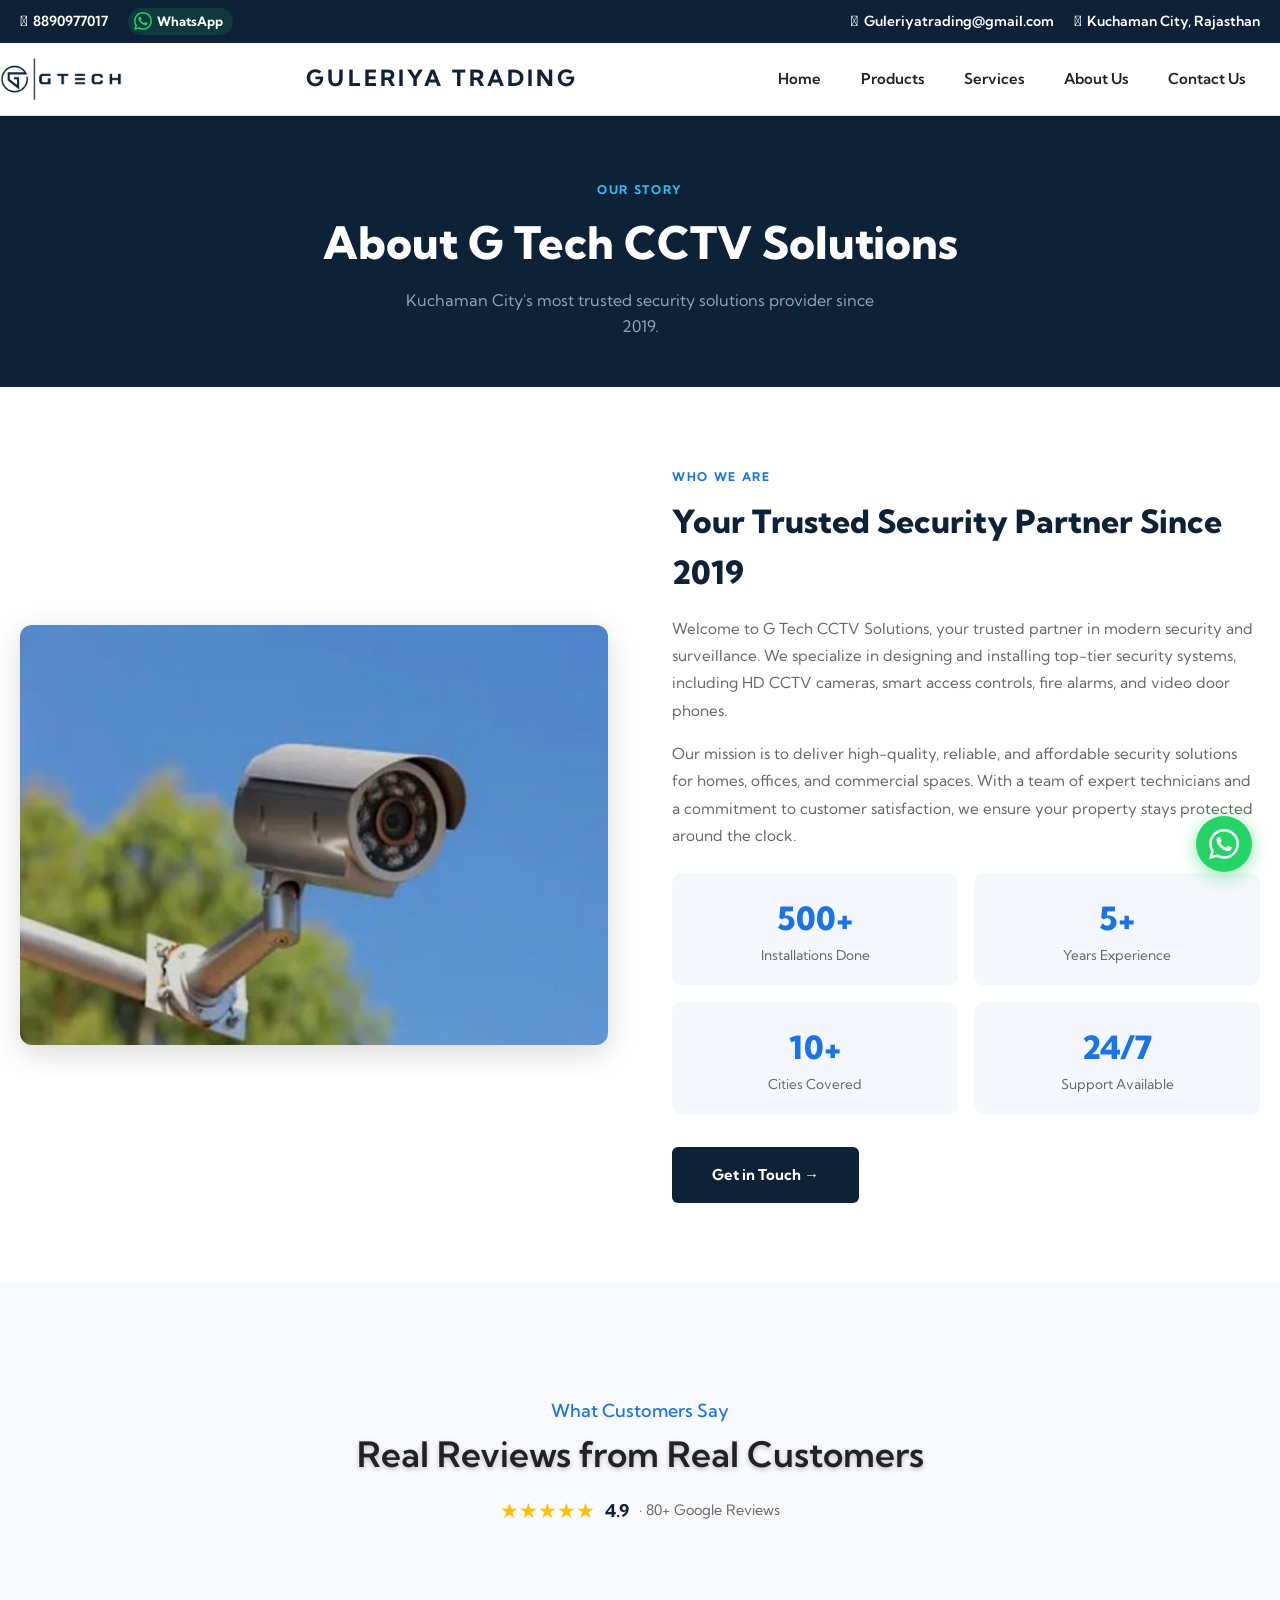
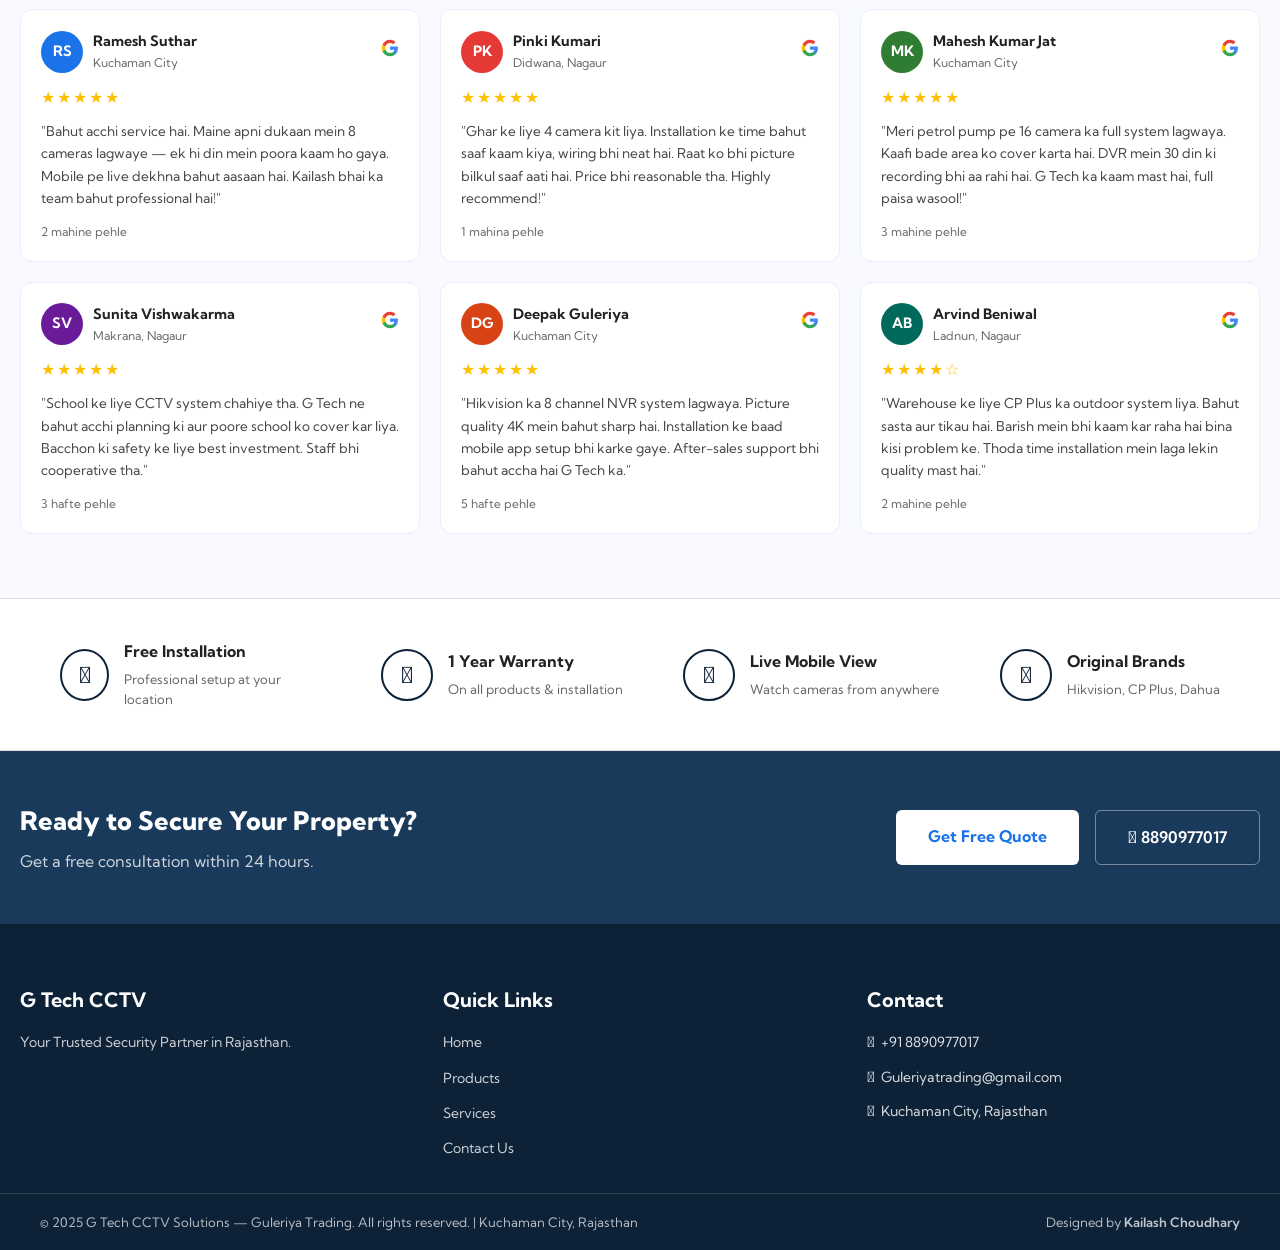
==== commit 45e91cd9: "Add files via upload" ====
--- a/about.html
+++ b/about.html
@@ -163,24 +163,15 @@
 
 <footer class="custom-footer">
   <div class="footer-top container">
-    <div class="footer-col"><h4>G Tech CCTV</h4><p>Your Trusted Security Partner in Rajasthan.</p><div class="social-icons"><a href="#" class="icons facebook"><i class="fab fa-facebook-f"></i></a><a href="#" class="icons instagram"><i class="fab fa-instagram"></i></a><a href="https://wa.me/918890977017" class="icons whatsapp"><i class="fab fa-whatsapp"></i></a></div></div>
+    <div class="footer-col"><h4>G Tech CCTV</h4><p>Your Trusted Security Partner in Rajasthan.</p>
+      </div>
     <div class="footer-col"><h4>Quick Links</h4><ul><li><a href="index.html">Home</a></li><li><a href="products.html">Products</a></li><li><a href="services.html">Services</a></li><li><a href="contact.html">Contact Us</a></li></ul></div>
     <div class="footer-col contact-us"><h4>Contact</h4><a href="tel:+918890977017"><i class="fa fa-phone"></i>+91 8890977017</a><a href="mailto:Guleriyatrading@gmail.com"><i class="fa fa-envelope"></i>Guleriyatrading@gmail.com</a><a><i class="fa fa-location-dot"></i>Kuchaman City, Rajasthan</a></div>
   </div>
       <div class="footer-bottom">
     <div class="footer-bottom-inner">
       <p>© 2025 G Tech CCTV Solutions — Guleriya Trading. All rights reserved. | Kuchaman City, Rajasthan</p>
-      <div class="footer-social-mini">
-        <a href="https://www.facebook.com/gtechcctv" target="_blank" title="Facebook"><i class="fab fa-facebook-f"></i></a>
-        <a href="https://www.instagram.com/gtechcctv" target="_blank" title="Instagram"><i class="fab fa-instagram"></i></a>
-        <a href="https://wa.me/918890977017" target="_blank" title="WhatsApp"><i class="fab fa-whatsapp"></i></a>
-      </div>
-    </div>
-    <div class="footer-credit">
-      Designed by <a href="https://kailash-eta.vercel.app/" target="_blank" rel="noopener">Kailash Choudhary</a>
-    </div>
-    <div class="footer-credit">
-      Designed & Developed by <a href="https://kailashkadwa3883-lab.github.io/kailash.github.io/" target="_blank">Kailash Choudhary</a>
+      <p class="footer-credit-inline">Designed by <a href="https://kailash-eta.vercel.app/" target="_blank" rel="noopener">Kailash Choudhary</a></p>
     </div>
   </div>
   </div>
--- a/style.css
+++ b/style.css
@@ -549,3 +549,22 @@
   color: #fff;
   text-decoration: underline;
 }
+
+/* ── FOOTER CREDIT INLINE ── */
+.footer-credit { display:none; }
+.footer-credit-inline {
+  font-size: 12px;
+  color: rgba(255,255,255,.5);
+  margin: 0;
+  white-space: nowrap;
+}
+.footer-credit-inline a {
+  color: rgba(255,255,255,.75);
+  text-decoration: none;
+  font-weight: 600;
+  transition: color .2s;
+}
+.footer-credit-inline a:hover { color: #fff; }
+@media(max-width:600px) {
+  .footer-credit-inline { display:none; }
+}
